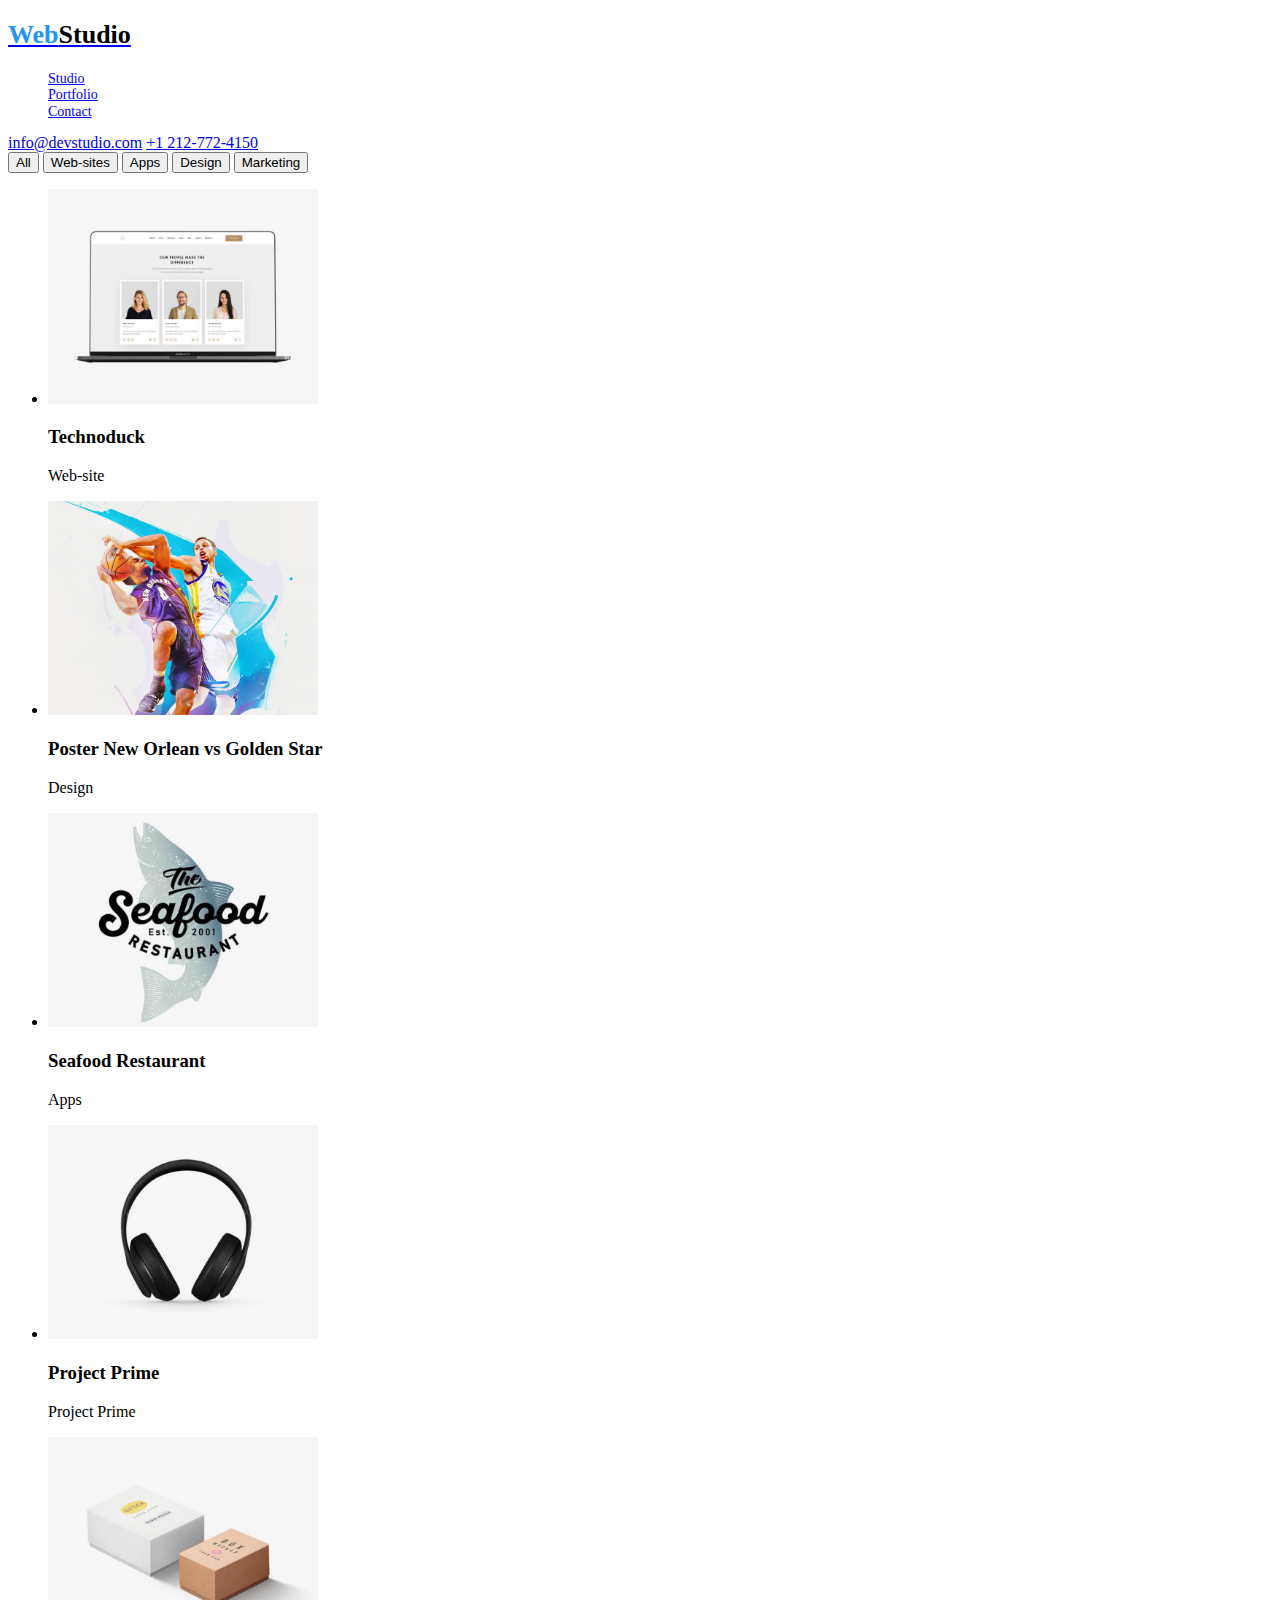
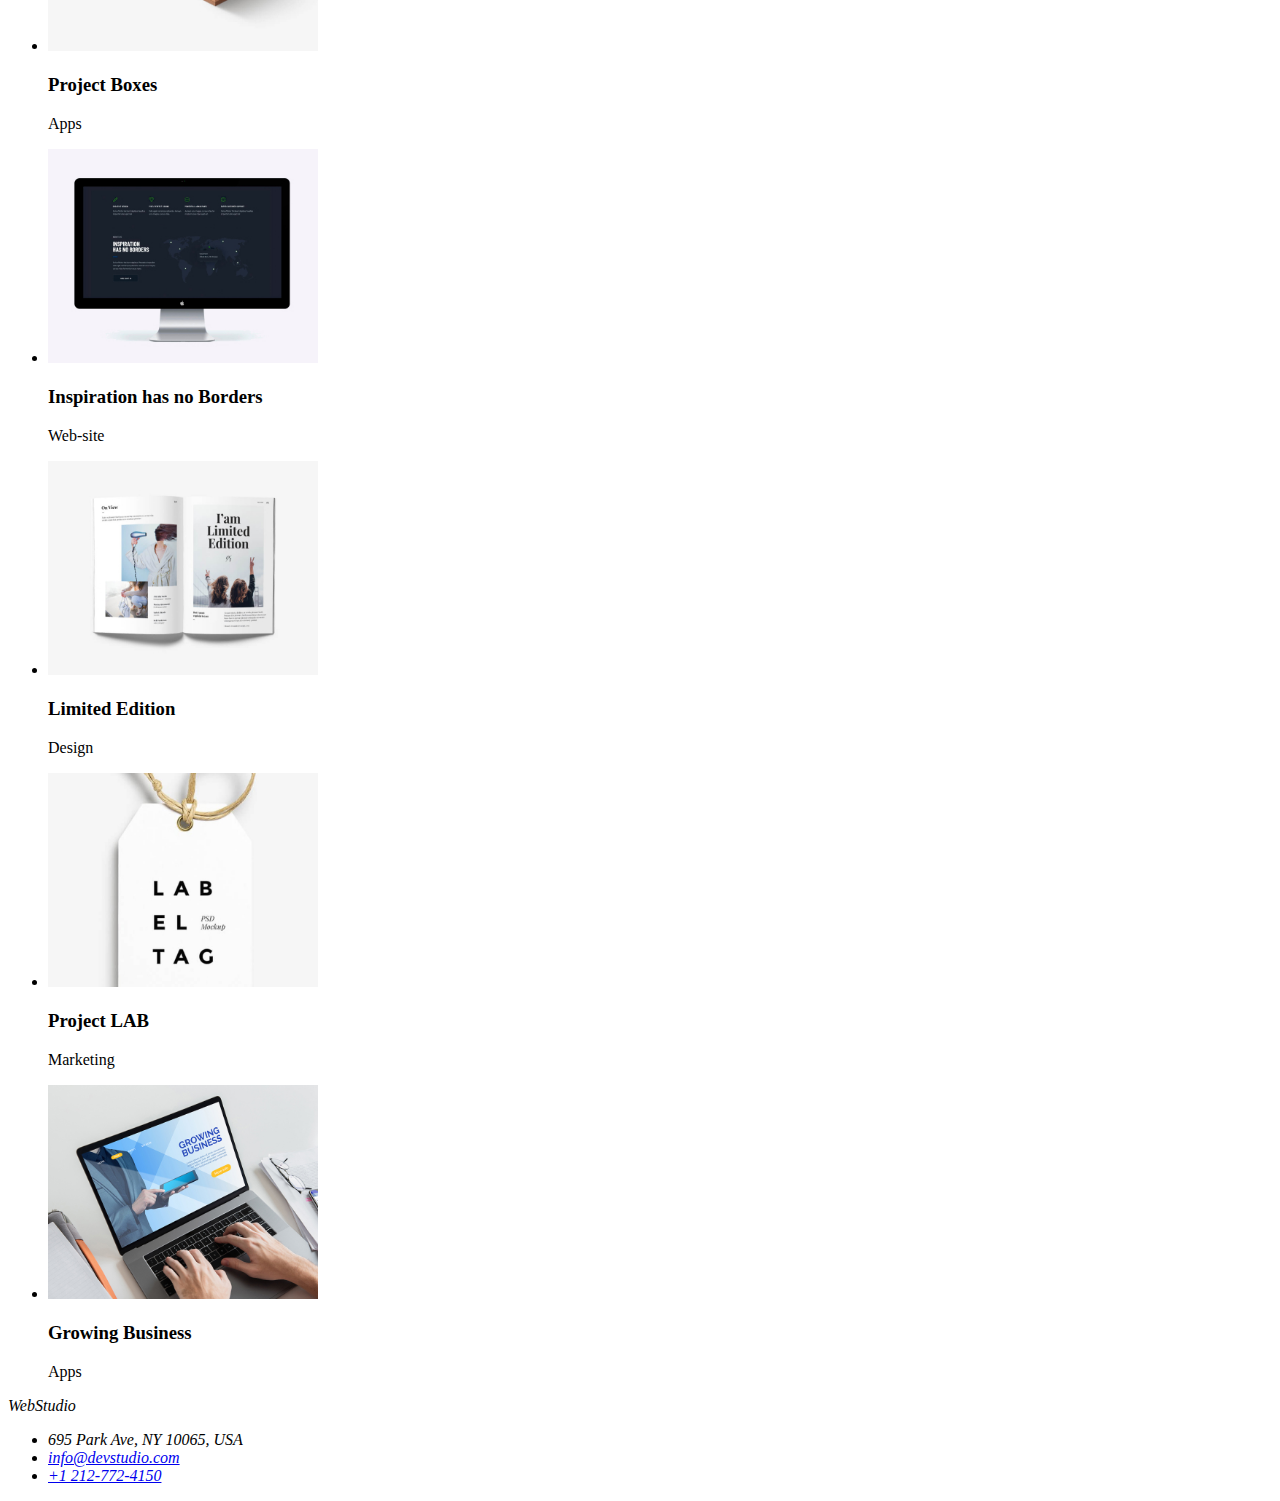
==== portfolio.html @ 3653a503 "css-partea de centru" ====
<!DOCTYPE html>
<html lang="en">

<head>
    <meta charset="UTF-8">
    <meta http-equiv="X-UA-Compatible" content="IE=edge">
    <meta name="viewport" content="width=device-width, initial-scale=1.0">
    <title>WebStudio</title>
    <link rel="stylesheet" href="./css/style.css">
    <link rel="preconnect" href="https://fonts.googleapis.com">
    <link rel="preconnect" href="https://fonts.gstatic.com" crossorigin>
    <link href="https://fonts.googleapis.com/css2?family=Raleway:wght@700&family=Roboto:wght@400;500;700;900&display=swap" rel="stylesheet">
    

</head>
<body>
    <header class="global-header">

        <div class="WebStudio">
            <a href="index.html" class="logo">
              <h1 class="studio"><span class="web">Web</span>Studio</h1>
            </a>
        </div>
  
        <nav class="main-navigation">
            <ul>
              <li><a href="/index.html">Studio</a></li>
              <li><a href="/portfolio.html">Portfolio</a></li>
              <li><a href="/contact.html">Contact</a></li>
            </ul>
          </nav>

    <a href="email:info@devstudio.com">info@devstudio.com</a>

    <a href="tel:+1 212-772-4150">+1 212-772-4150</a>
    
   </header> 

   <main class="buttons">
    <section> 
        <a
        href="https://goit.global/ro/"
        rel="noopener noreferrer nofollow"
        target="_blank"></a>
      
        <button type="button">All</button>
        <button type="button">Web-sites</button>
        <button type="button">Apps</button>
        <button type="button">Design</button>
        <button type="button">Marketing</button>
    </section>
<ul>
    <li>
        <img src="./images/laptopcuangajati.jpg"
        alt="ecran laptop cu oameni"
        width="270">
        <h3> Technoduck</h3>
        <p>Web-site</p>
    </li>
</ul>
<ul>
    <li>
        <img src="./images/sportivi.jpg"
        alt="2 Sportivi jucand"
        width="270">
        <h3>Poster New Orlean vs Golden Star</h3>
        <p>Design</p>
    </li>
</ul>
<ul>
    <li>
        <img src="./images/logorestaurant.jpg"
        alt="Logo restaurant"
        width="270">
        <h3>Seafood Restaurant</h3>
        <p>Apps</p>
    </li>
</ul>  
<ul>
    <li>
        <img src="./images/casti.jpg"
        alt="casti negre"
        width="270">
        <h3>Project Prime</h3>
        <p>Project Prime</p>
    </li>
</ul>
<ul>
    <li>
        <img src="./images/cutii.jpg"
        alt="2 cutii"
        width="270">
        <h3>Project Boxes</h3>
        <p>Apps</p>
    </li>
</ul>
<ul>
    <li>
        <img src="./images/monitorcalculator.jpg"
        alt="Monitor calculator"
        width="270">
        <h3>Inspiration has no Borders</h3>
        <p>Web-site</p>
    </li>
</ul>
<ul>
    <li>
        <img src="./images/revista.jpg"
        alt="2 pagini din revist"
        width="270">
        <h3>Limited Edition</h3>
        <p>Design</p>
    </li>
</ul>
<ul>
    <li>
        <img src="./images/eticheta.jpg"
        alt="eticheta laborator"
        width="270">
        <h3>Project LAB</h3>
        <p>Marketing</p>
    </li>
</ul>
<ul>
    <li>
        <img src="./images/laptop.jpg"
        alt="Laptop cu bussines"
        width="270">
        <h3>Growing Business</h3>
        <p>Apps</p>
    </li>
</ul>

<footer>
<address>
    <span>WebStudio</span>
    <ul>
        <li>
        <a hreaf="695 Park Ave, NY 10065, USA">695 Park Ave, NY 10065, USA</a> 
        </li>

        <li><a href="email:info@devstudio.com">info@devstudio.com</a></li>
        <li>
            <a href="tel:+1 212-772-4150">+1 212-772-4150</a>
        </li>
    </ul>
</address>
</footer>
</body>
</html>
---- css/style.css ----
.web {
  color: #2196f3;
  font-size: 26px;
  line-height: 30.52px;
}
.studio {
  color: #000000;
  font-size: 26px;
  line-height: 35.96px;
}

.about-us {
  list-style-type: none;
}

.main-navigation a.active {
  color: #2196f3;
  width: 42px;
  height: 16px;
  top: 32px;
  left: 453px;
}
.main-navigation .portfolio {
  color: #212121;
  font-size: 14px;
  line-height: 16.41px;
}
.main-navigation .contacts {
  color: #212121;
  font-size: 14px;
  line-height: 16.41px;
}
.global-header {
  background-color: #ffffff;
}
.main-navigation {
  color: #ffffff;
  font-size: 14px;
  line-height: 16.41px;
}
.email {
  color: #2196f3;
  font-size: 14px;
  line-height: 16.41px;
}
.phone {
  color: #757575;
  font-size: 14px;
  line-height: 16.41px;
}
#title {
  color: #ffffff;
  font-size: 44px;
  line-height: 60px;
  text-align: center;
}

.button-service {
  background-color: #2196f3;
  color: #ffffff;
  font-weight: 700;
  font-size: 16px;
  line-height: 30px;
  cursor: pointer;
}

.button-service .page-section-content .button-service:hover {
  color: mediumvioletred;
}

.about-us p {
  color: #757575;
  font-size: 14px;
  line-height: 24px;
}
.about-us h3 {
  color: #212121;
  font-size: 14px;
  line-height: 16.41px;
}

.page-section-content {
  background-color: #2f303a;
}

.ocupation {
  color: #212121;
  font-size: 36px;
  line-height: 42.19px;
  text-align: center;
}
.studio-address {
  color: #ffffff;
  font-size: 26px;
  line-height: 30.52px;
}
.address {
  background-color: #2f303a;
}
.location {
  color: #ffffff;
  font-size: 14px;
  line-height: 16.41px;
}
.mail {
  color: #ffffff99;
  line-height: 16px;
}
.tel {
  color: #ffffff99;
  font-size: 14px;
  line-height: 16px;
}

.our-team {
  text-align: center;
}
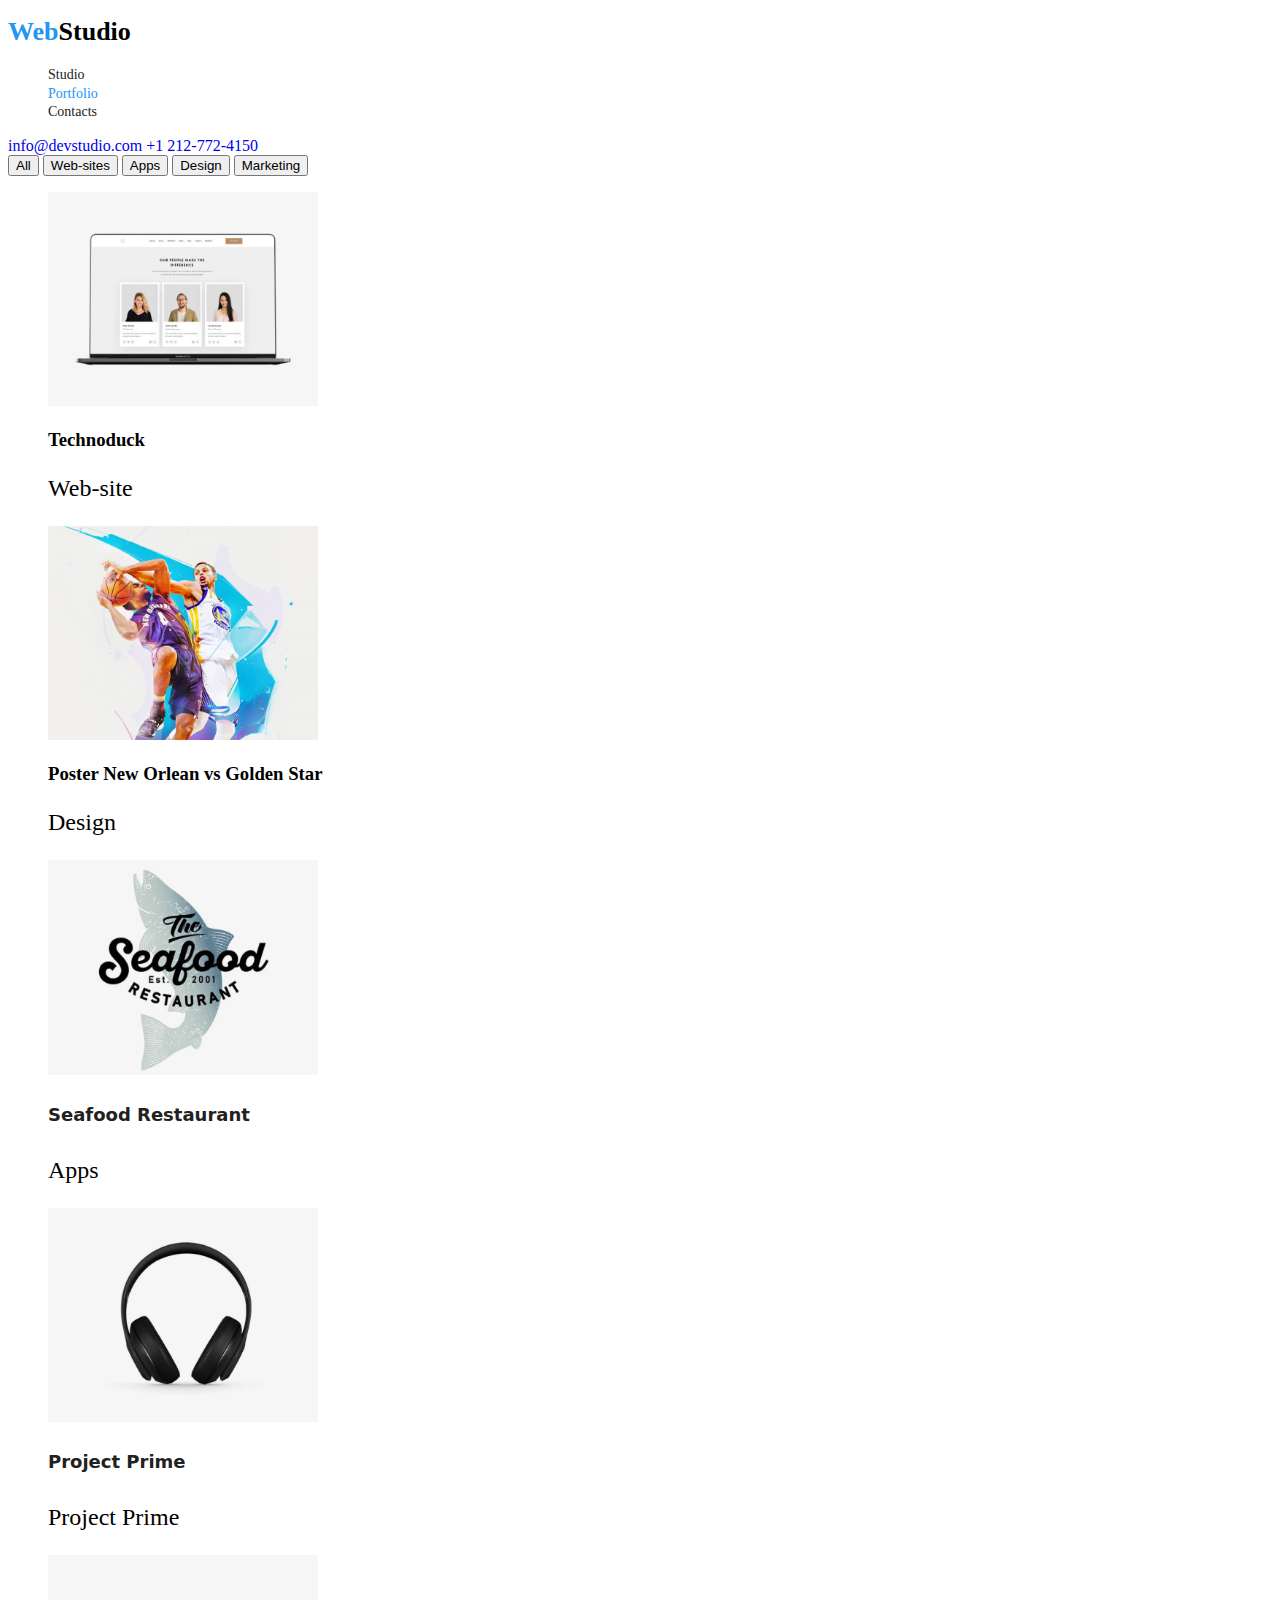
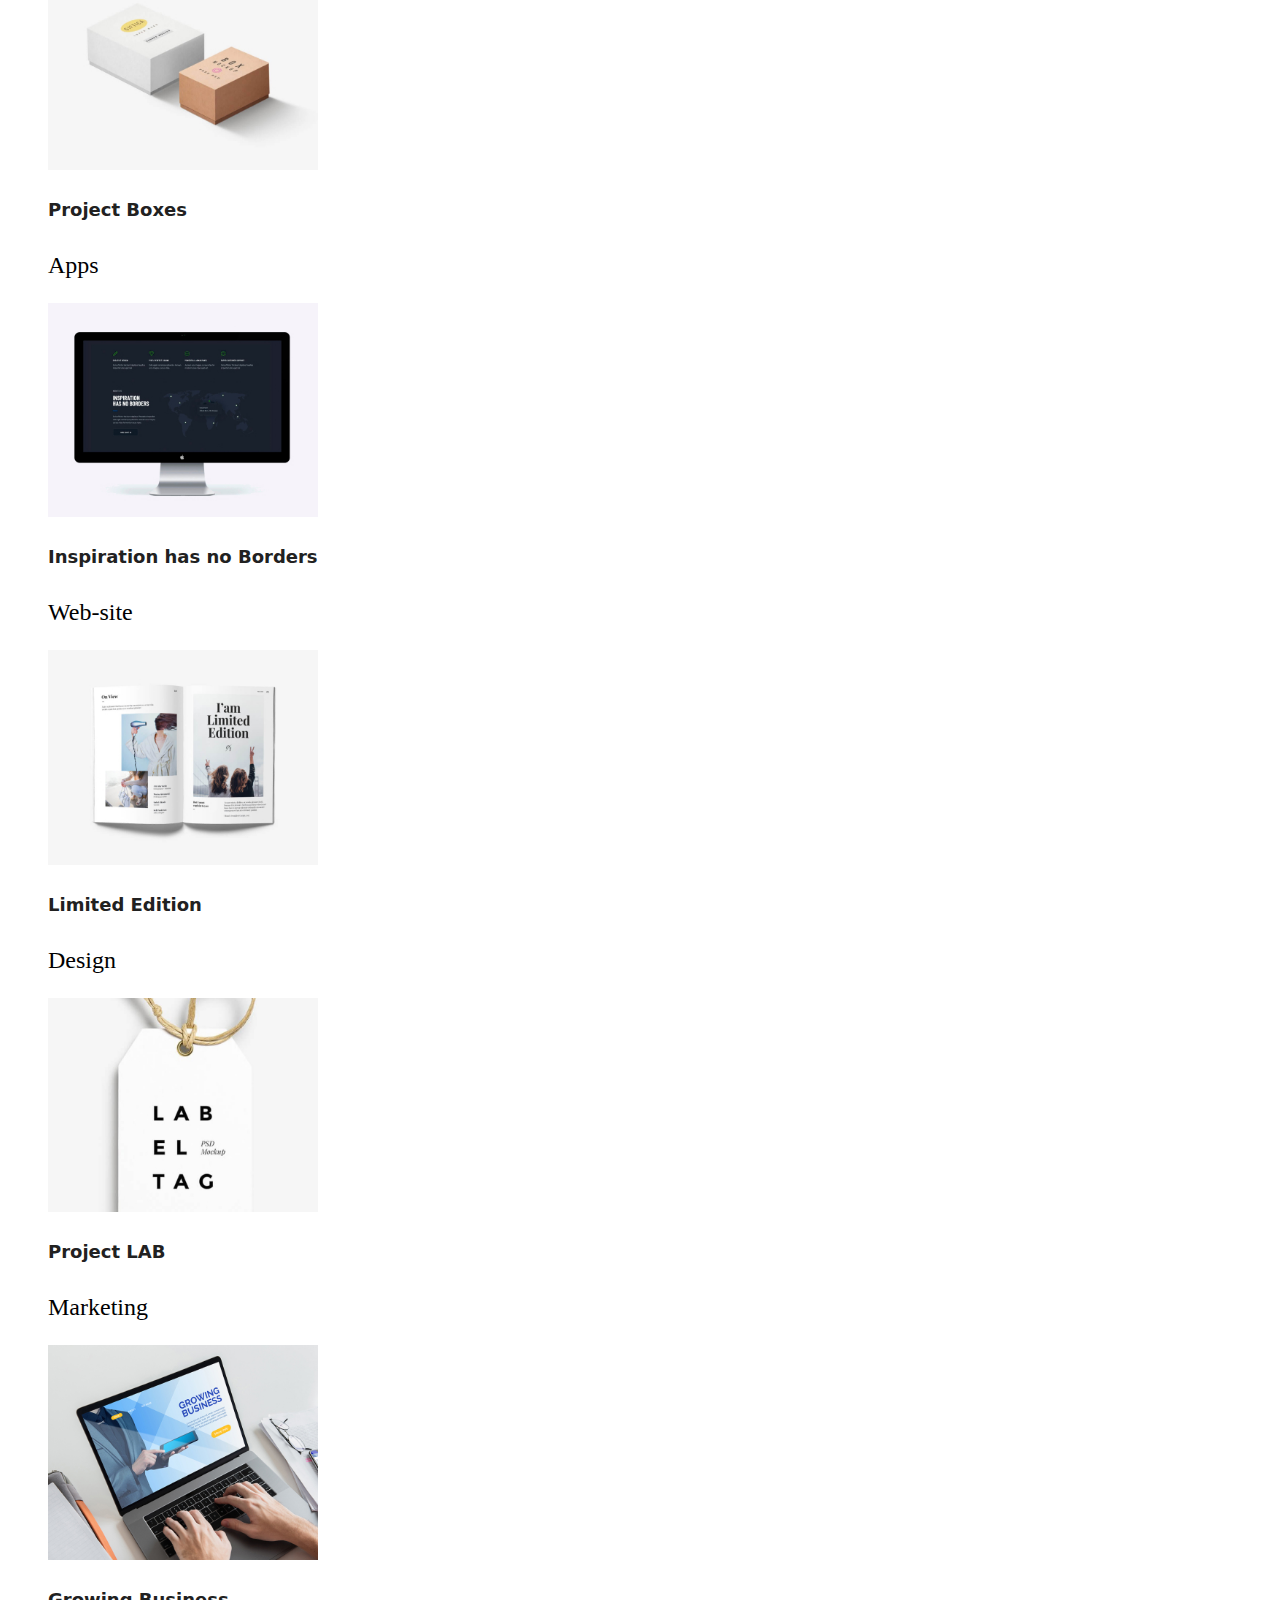
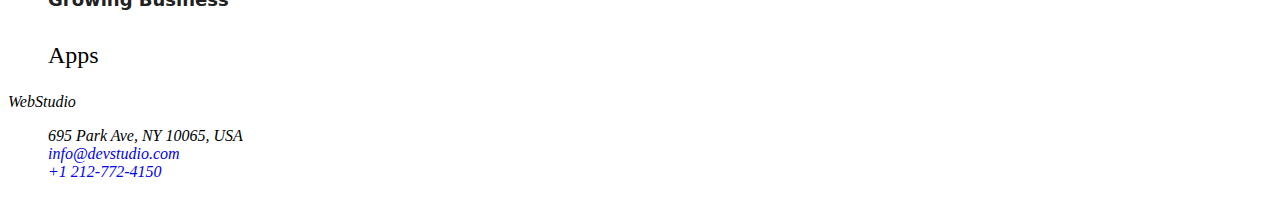
==== commit 8943d6ad: "portfolio" ====
--- a/portfolio.html
+++ b/portfolio.html
@@ -22,18 +22,19 @@
             </a>
         </div>
   
-        <nav class="main-navigation">
-            <ul>
-              <li><a href="/index.html">Studio</a></li>
-              <li><a href="/portfolio.html">Portfolio</a></li>
-              <li><a href="/contact.html">Contact</a></li>
-            </ul>
-          </nav>
+       
+      <nav class="main-navigation">
+        <ul>
+          <li><a href="index.html" class="nav-link">Studio</a></li>
+          <li><a href="portfolio.html" class="nav-link-current">Portfolio</a></li>
+          <li><a href="contacts.html" class="nav-link">Contacts</a></li>
+        </ul>
+      </nav>
 
     <a href="email:info@devstudio.com">info@devstudio.com</a>
 
     <a href="tel:+1 212-772-4150">+1 212-772-4150</a>
-    
+
    </header> 
 
    <main class="buttons">
@@ -42,12 +43,13 @@
         href="https://goit.global/ro/"
         rel="noopener noreferrer nofollow"
         target="_blank"></a>
-      
+    <div class="buttons">
         <button type="button">All</button>
         <button type="button">Web-sites</button>
         <button type="button">Apps</button>
         <button type="button">Design</button>
         <button type="button">Marketing</button>
+    </div>
     </section>
 <ul>
     <li>
@@ -63,7 +65,7 @@
         <img src="./images/sportivi.jpg"
         alt="2 Sportivi jucand"
         width="270">
-        <h3>Poster New Orlean vs Golden Star</h3>
+        <h3 class="">Poster New Orlean vs Golden Star</h3>
         <p>Design</p>
     </li>
 </ul>
@@ -72,8 +74,8 @@
         <img src="./images/logorestaurant.jpg"
         alt="Logo restaurant"
         width="270">
-        <h3>Seafood Restaurant</h3>
-        <p>Apps</p>
+        <h3 class="menu">Seafood Restaurant</h3>
+        <p class="submenu">Apps</p>
     </li>
 </ul>  
 <ul>
@@ -81,8 +83,8 @@
         <img src="./images/casti.jpg"
         alt="casti negre"
         width="270">
-        <h3>Project Prime</h3>
-        <p>Project Prime</p>
+        <h3 class="menu">Project Prime</h3>
+        <p class="submenu">Project Prime</p>
     </li>
 </ul>
 <ul>
@@ -90,8 +92,8 @@
         <img src="./images/cutii.jpg"
         alt="2 cutii"
         width="270">
-        <h3>Project Boxes</h3>
-        <p>Apps</p>
+        <h3 class="menu">Project Boxes</h3>
+        <p class="submenu">Apps</p>
     </li>
 </ul>
 <ul>
@@ -99,8 +101,8 @@
         <img src="./images/monitorcalculator.jpg"
         alt="Monitor calculator"
         width="270">
-        <h3>Inspiration has no Borders</h3>
-        <p>Web-site</p>
+        <h3 class="menu">Inspiration has no Borders</h3>
+        <p class="submenu">Web-site</p>
     </li>
 </ul>
 <ul>
@@ -108,8 +110,8 @@
         <img src="./images/revista.jpg"
         alt="2 pagini din revist"
         width="270">
-        <h3>Limited Edition</h3>
-        <p>Design</p>
+        <h3 class="menu">Limited Edition</h3>
+        <p class="submenu">Design</p>
     </li>
 </ul>
 <ul>
@@ -117,8 +119,8 @@
         <img src="./images/eticheta.jpg"
         alt="eticheta laborator"
         width="270">
-        <h3>Project LAB</h3>
-        <p>Marketing</p>
+        <h3 class="menu">Project LAB</h3>
+        <p class="submenu">Marketing</p>
     </li>
 </ul>
 <ul>
@@ -126,8 +128,8 @@
         <img src="./images/laptop.jpg"
         alt="Laptop cu bussines"
         width="270">
-        <h3>Growing Business</h3>
-        <p>Apps</p>
+        <h3 class="menu">Growing Business</h3>
+        <p class="submenu">Apps</p>
     </li>
 </ul>
 
--- a/css/style.css
+++ b/css/style.css
@@ -6,26 +6,39 @@
 .studio {
   color: #000000;
   font-size: 26px;
-  line-height: 35.96px;
+  line-height: 30.52px;
 }
 
-.about-us {
+ul {
   list-style-type: none;
 }
 
-.main-navigation a.active {
+.main-navigation .nav-link-current {
   color: #2196f3;
   width: 42px;
   height: 16px;
   top: 32px;
   left: 453px;
 }
-.main-navigation .portfolio {
-  color: #212121;
-  font-size: 14px;
-  line-height: 16.41px;
+
+.current {
+  color: var(--highlight-color);
 }
-.main-navigation .contacts {
+
+.nav-link-current:active,
+.nav-link-current:hover,
+.nav-link-current:focus,
+.nav-link-current:visited:active,
+.nav-link-current:visited:hover,
+.nav-link-current:visited:focus {
+  color: var(--active-link);
+}
+
+.nav-link-current:visited {
+  color: var(--active-link);
+}
+
+.main-navigation .nav-link {
   color: #212121;
   font-size: 14px;
   line-height: 16.41px;
@@ -33,8 +46,8 @@
 .global-header {
   background-color: #ffffff;
 }
-.main-navigation {
-  color: #ffffff;
+.main-navigation .nav-link-current {
+  color: #2196f3;
   font-size: 14px;
   line-height: 16.41px;
 }
@@ -53,15 +66,19 @@
   font-size: 44px;
   line-height: 60px;
   text-align: center;
+  font-weight: 900;
+  font-family: system-ui, -apple-system, BlinkMacSystemFont, "Segoe UI", Roboto,
+    Oxygen, Ubuntu, Cantarell, "Open Sans", "Helvetica Neue", sans-serif;
 }
 
 .button-service {
-  background-color: #2196f3;
+  background-color: #188ce8;
   color: #ffffff;
   font-weight: 700;
   font-size: 16px;
   line-height: 30px;
   cursor: pointer;
+  font-family: inherit;
 }
 
 .button-service .page-section-content .button-service:hover {
@@ -88,6 +105,9 @@
   font-size: 36px;
   line-height: 42.19px;
   text-align: center;
+  font-weight: 700;
+  font-family: system-ui, -apple-system, BlinkMacSystemFont, "Segoe UI", Roboto,
+    Oxygen, Ubuntu, Cantarell, "Open Sans", "Helvetica Neue", sans-serif;
 }
 .studio-address {
   color: #ffffff;
@@ -96,6 +116,7 @@
 }
 .address {
   background-color: #2f303a;
+  font-style: normal;
 }
 .location {
   color: #ffffff;
@@ -112,6 +133,52 @@
   line-height: 16px;
 }
 
+.studio-second {
+  color: #ffffff;
+  font-size: 26px;
+  line-height: 30.52px;
+}
+
+.team {
+  background-color: #f5f4fa;
+}
+
 .our-team {
   text-align: center;
+  font-weight: 700;
+  font-family: system-ui, -apple-system, BlinkMacSystemFont, "Segoe UI", Roboto,
+    Oxygen, Ubuntu, Cantarell, "Open Sans", "Helvetica Neue", sans-serif;
+  font-size: 36px;
+  line-height: 42.19px;
 }
+
+.members {
+  color: #212121;
+  font-size: 16px;
+  line-height: 18.75px;
+  text-align: center;
+}
+
+.function {
+  color: #757575;
+  font-size: 16px;
+  line-height: 18.75px;
+  text-align: center;
+}
+
+a {
+  text-decoration: none;
+}
+
+p {
+  font-size: 24px;
+}
+
+.menu {
+  color: #212121;
+  font-size: 18px;
+  line-height: 36px;
+  font-weight: 700;
+  font-family: system-ui, -apple-system, BlinkMacSystemFont, "Segoe UI", Roboto,
+    Oxygen, Ubuntu, Cantarell, "Open Sans", "Helvetica Neue", sans-serif;
+}
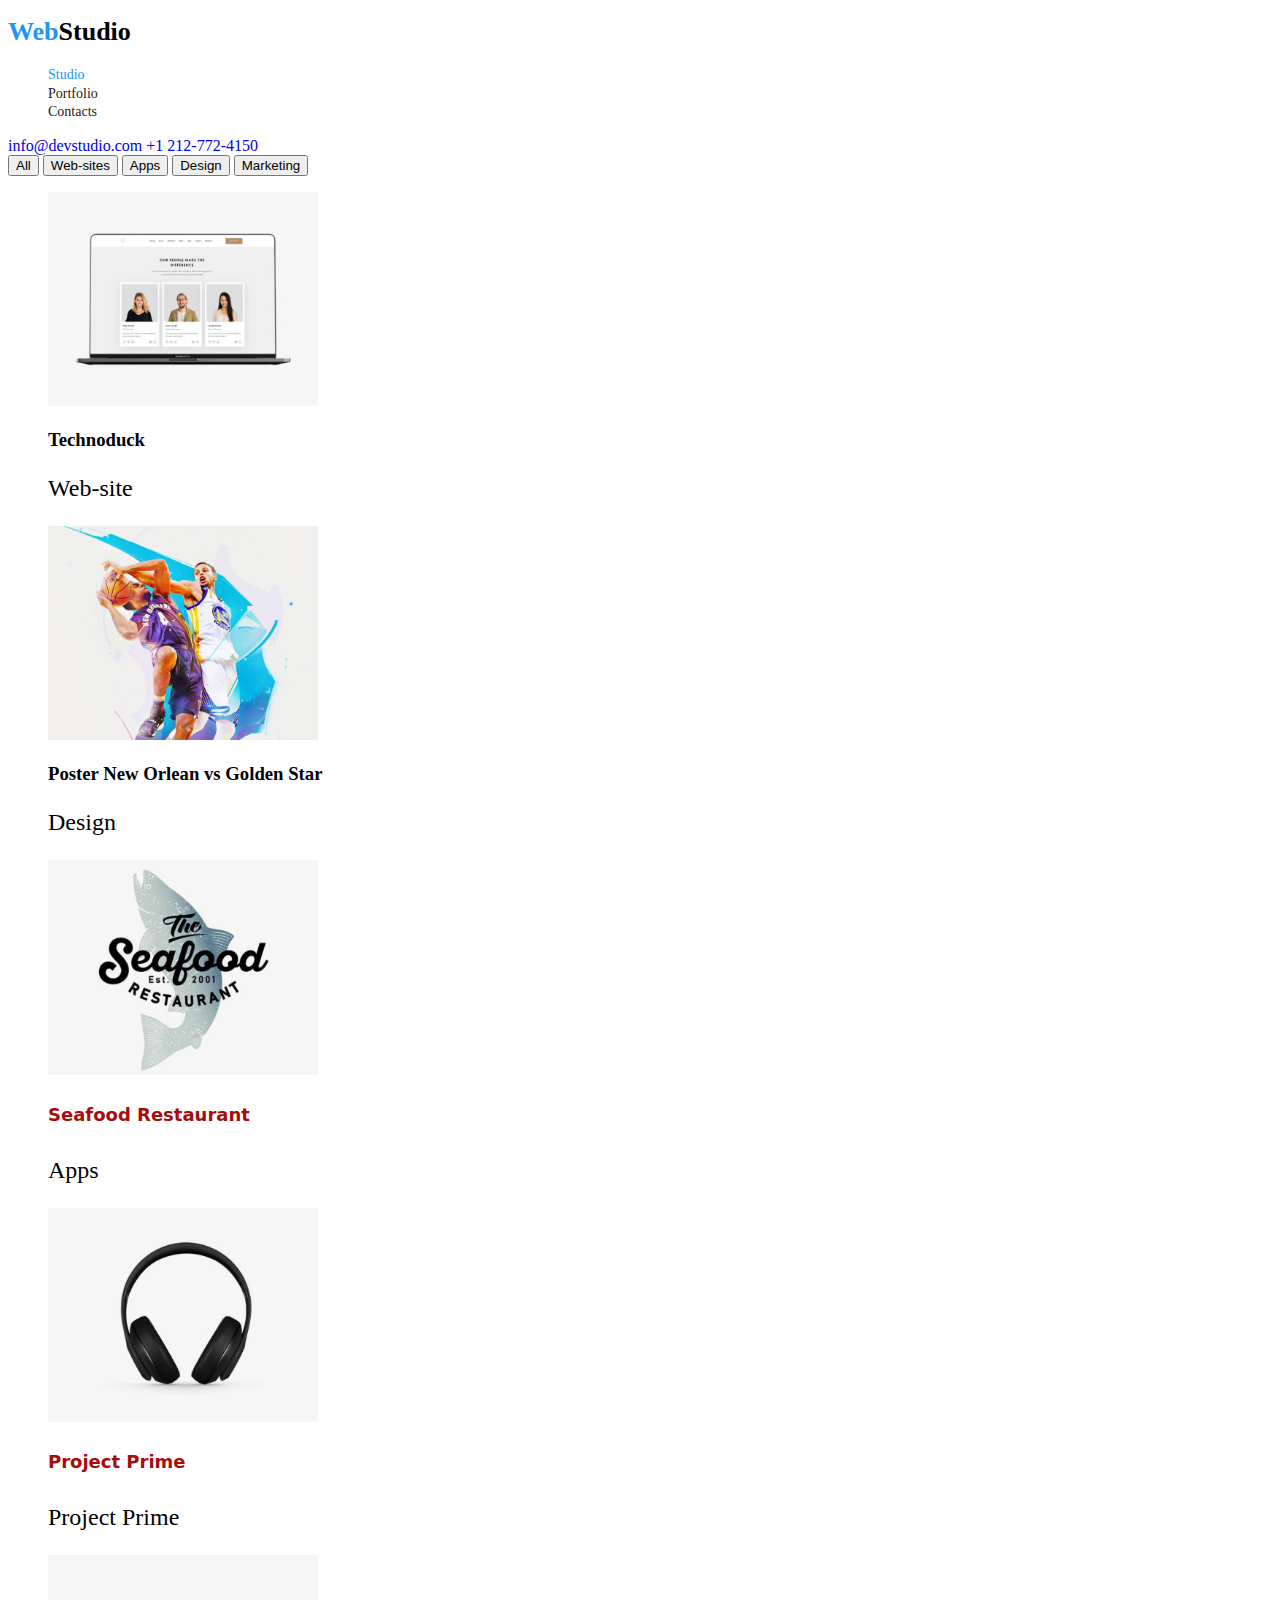
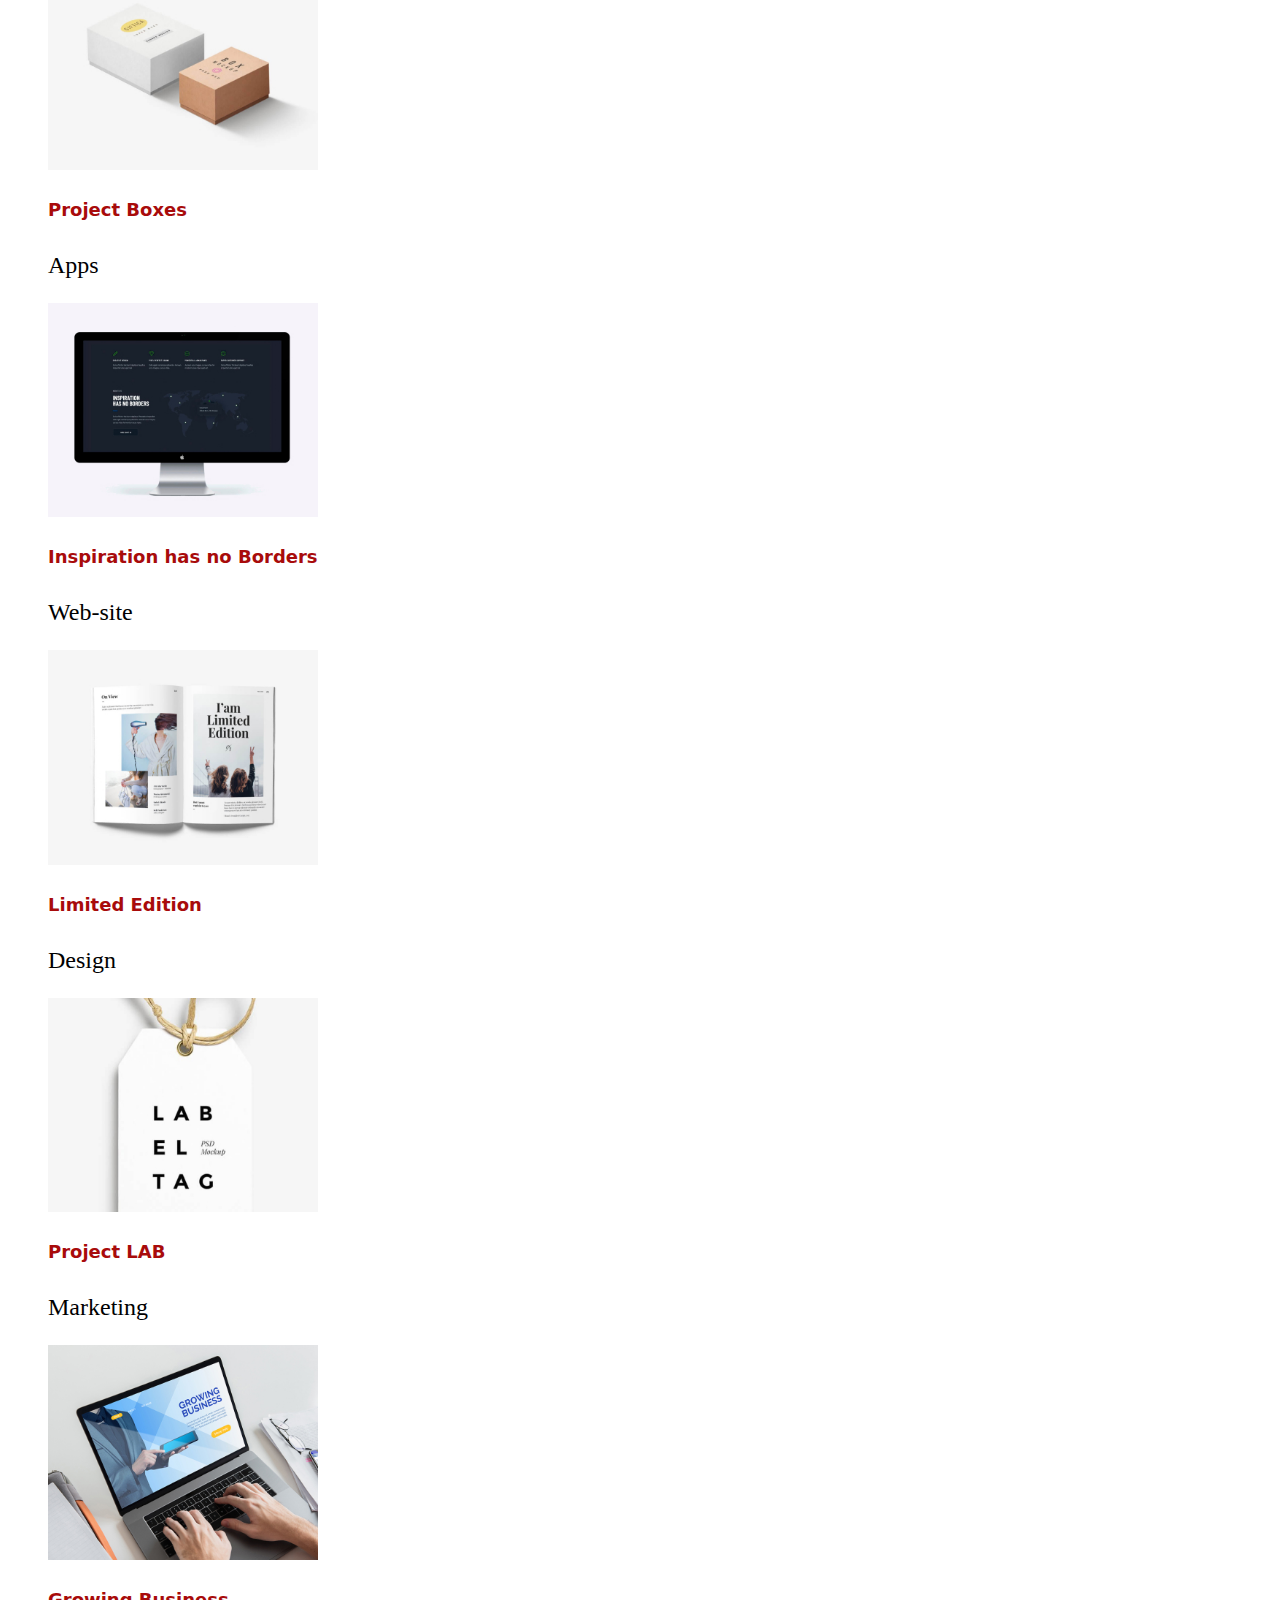
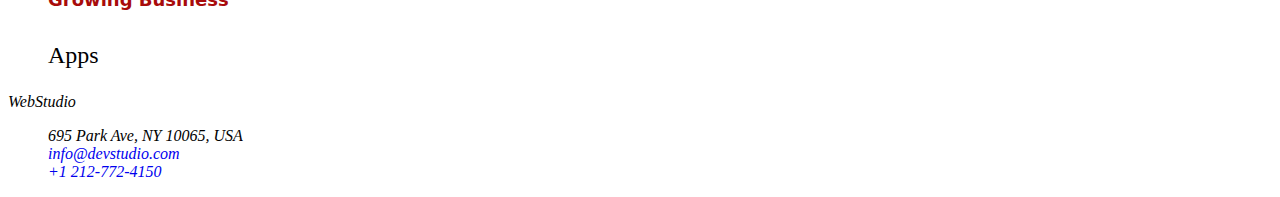
==== commit de416ee8: "." ====
--- a/portfolio.html
+++ b/portfolio.html
@@ -22,15 +22,14 @@
             </a>
         </div>
   
-       
-      <nav class="main-navigation">
-        <ul>
-          <li><a href="index.html" class="nav-link">Studio</a></li>
-          <li><a href="portfolio.html" class="nav-link-current">Portfolio</a></li>
-          <li><a href="contacts.html" class="nav-link">Contacts</a></li>
-        </ul>
-      </nav>
-
+        <nav class="main-navigation">
+            <ul class="global-header-nav">
+              <li><a href="index.html" class="nav-link-current">Studio</a></li>
+              <li><a href="portfolio.html" class="nav-link">Portfolio</a></li>
+              <li><a href="contacts.html" class="nav-link">Contacts</a></li>
+            </ul>
+          </nav>
+    
     <a href="email:info@devstudio.com">info@devstudio.com</a>
 
     <a href="tel:+1 212-772-4150">+1 212-772-4150</a>
--- a/css/style.css
+++ b/css/style.css
@@ -175,7 +175,7 @@
 }
 
 .menu {
-  color: #212121;
+  color: #a80b0b;
   font-size: 18px;
   line-height: 36px;
   font-weight: 700;
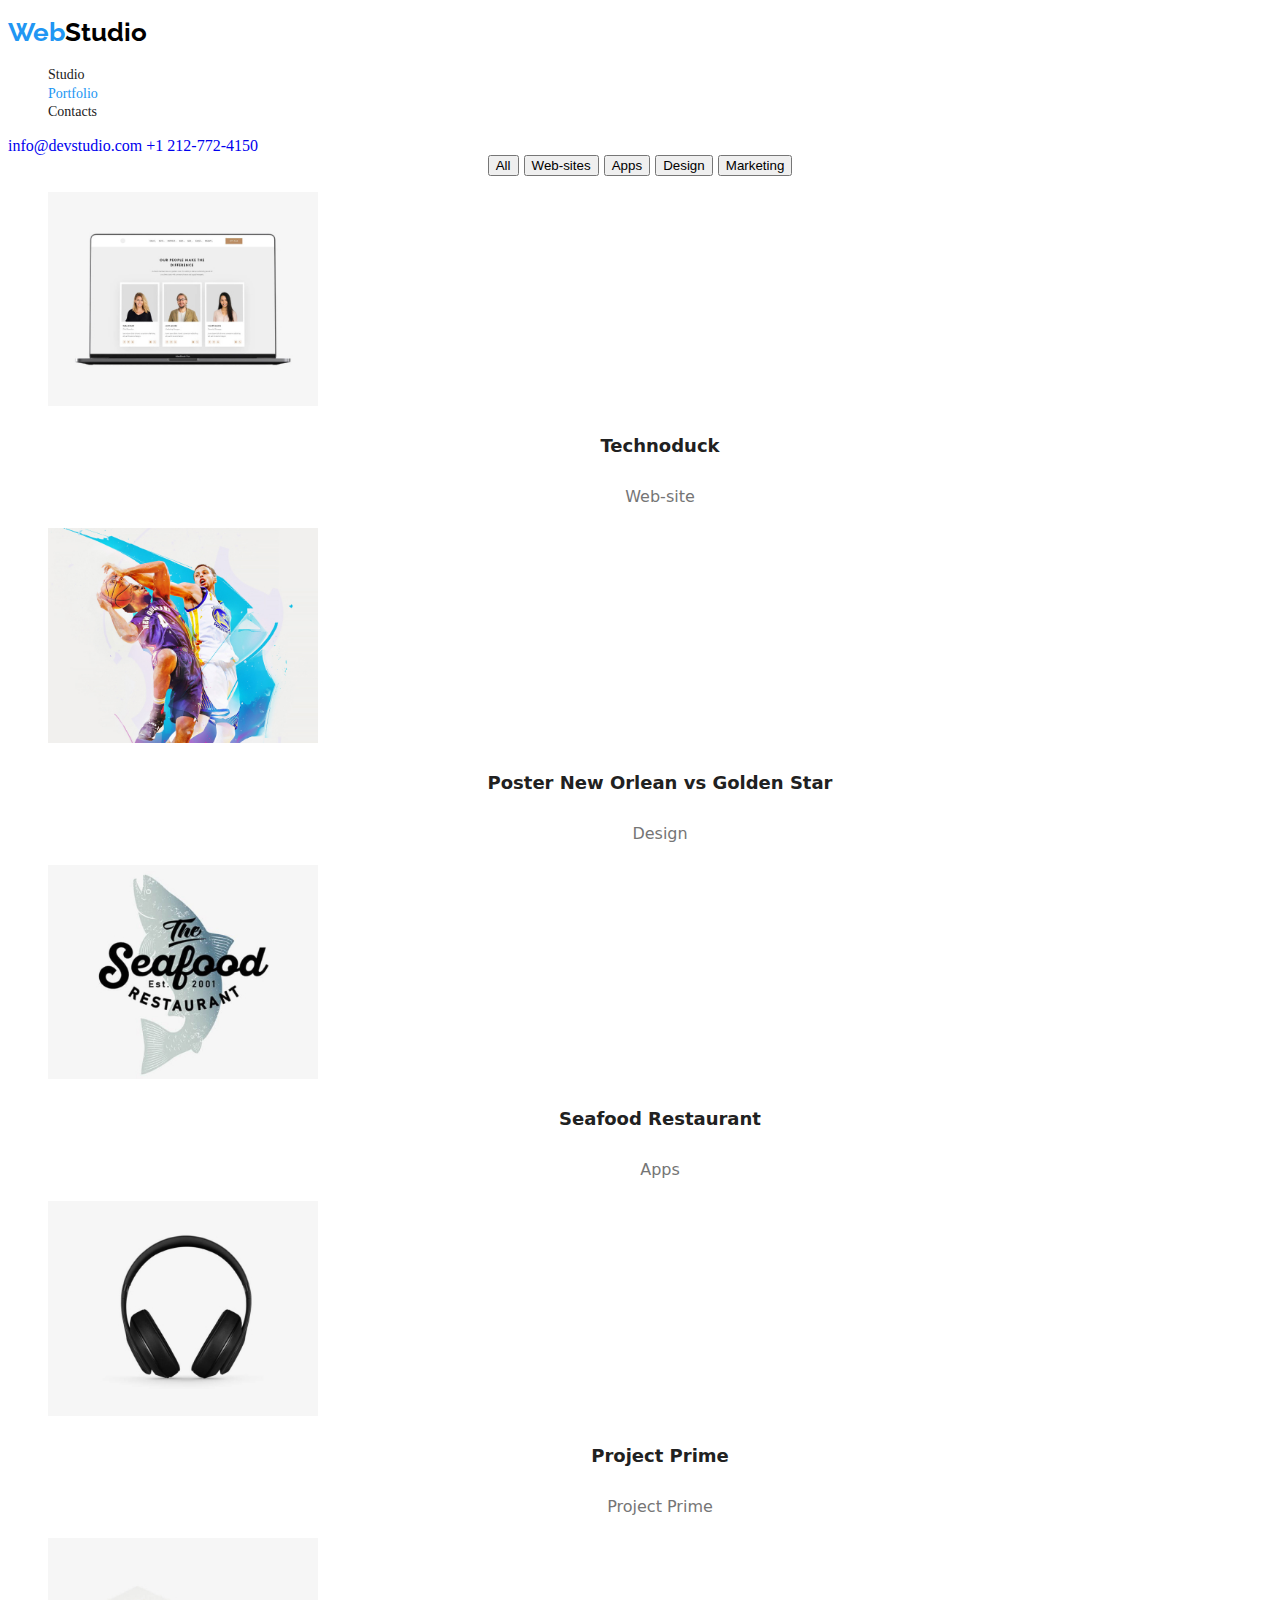
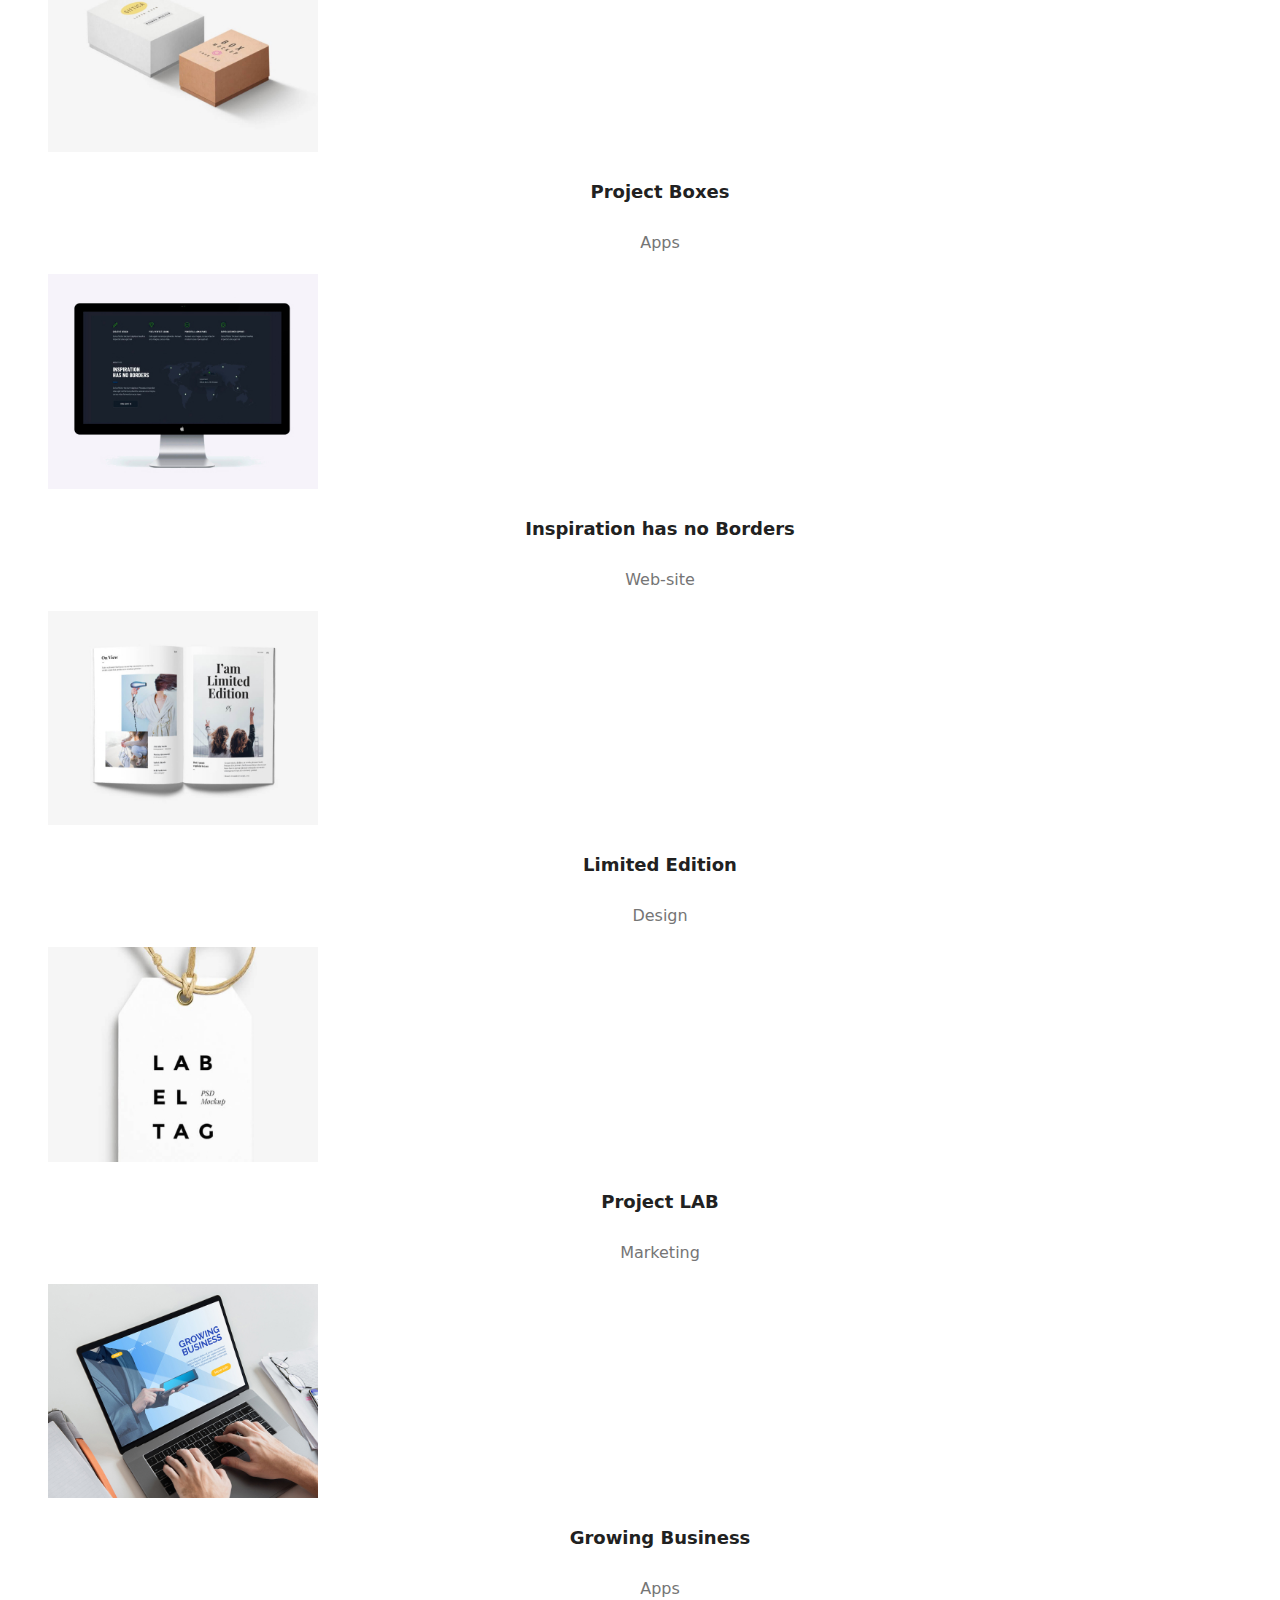
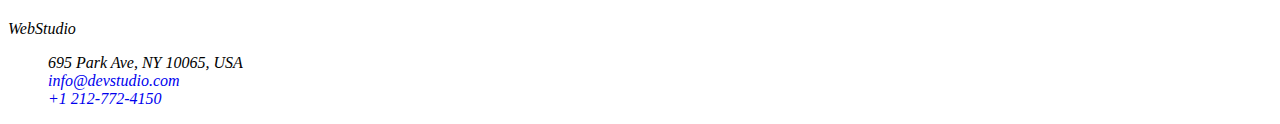
==== commit 44759b64: "css portfolio" ====
--- a/portfolio.html
+++ b/portfolio.html
@@ -24,8 +24,8 @@
   
         <nav class="main-navigation">
             <ul class="global-header-nav">
-              <li><a href="index.html" class="nav-link-current">Studio</a></li>
-              <li><a href="portfolio.html" class="nav-link">Portfolio</a></li>
+              <li><a href="index.html" class="nav-link">Studio</a></li>
+              <li><a href="portfolio.html" class="nav-link-current">Portfolio</a></li>
               <li><a href="contacts.html" class="nav-link">Contacts</a></li>
             </ul>
           </nav>
@@ -42,8 +42,8 @@
         href="https://goit.global/ro/"
         rel="noopener noreferrer nofollow"
         target="_blank"></a>
-    <div class="buttons">
-        <button type="button">All</button>
+    <div class="button">
+        <button type="button-All">All</button>
         <button type="button">Web-sites</button>
         <button type="button">Apps</button>
         <button type="button">Design</button>
@@ -55,8 +55,8 @@
         <img src="./images/laptopcuangajati.jpg"
         alt="ecran laptop cu oameni"
         width="270">
-        <h3> Technoduck</h3>
-        <p>Web-site</p>
+        <h3 class="menu"> Technoduck</h3>
+        <p class="submenu">Web-site</p>
     </li>
 </ul>
 <ul>
@@ -64,8 +64,8 @@
         <img src="./images/sportivi.jpg"
         alt="2 Sportivi jucand"
         width="270">
-        <h3 class="">Poster New Orlean vs Golden Star</h3>
-        <p>Design</p>
+        <h3 class="menu">Poster New Orlean vs Golden Star</h3>
+        <p class="submenu">Design</p>
     </li>
 </ul>
 <ul>
@@ -133,7 +133,7 @@
 </ul>
 
 <footer>
-<address>
+<address class="portfolio">
     <span>WebStudio</span>
     <ul>
         <li>
--- a/css/style.css
+++ b/css/style.css
@@ -2,11 +2,15 @@
   color: #2196f3;
   font-size: 26px;
   line-height: 30.52px;
+  font-family: raleway;
+  font-weight: 700;
 }
 .studio {
   color: #000000;
   font-size: 26px;
   line-height: 30.52px;
+  font-family: raleway;
+  font-weight: 700;
 }
 
 ul {
@@ -85,15 +89,21 @@
   color: mediumvioletred;
 }
 
-.about-us p {
+.description {
   color: #757575;
   font-size: 14px;
   line-height: 24px;
-}
-.about-us h3 {
-  color: #212121;
-  font-size: 14px;
-  line-height: 16.41px;
+  font-family: system-ui, -apple-system, BlinkMacSystemFont, "Segoe UI", Roboto,
+    Oxygen, Ubuntu, Cantarell, "Open Sans", "Helvetica Neue", sans-serif;
+  font-weight: 400;
+}
+.about {
+  color: #212121;
+  font-size: 14px;
+  line-height: 16.41px;
+  font-family: system-ui, -apple-system, BlinkMacSystemFont, "Segoe UI", Roboto,
+    Oxygen, Ubuntu, Cantarell, "Open Sans", "Helvetica Neue", sans-serif;
+  font-weight: 700;
 }
 
 .page-section-content {
@@ -175,10 +185,33 @@
 }
 
 .menu {
-  color: #a80b0b;
+  color: #212121;
   font-size: 18px;
   line-height: 36px;
   font-weight: 700;
   font-family: system-ui, -apple-system, BlinkMacSystemFont, "Segoe UI", Roboto,
     Oxygen, Ubuntu, Cantarell, "Open Sans", "Helvetica Neue", sans-serif;
-}
+  text-align: center;
+}
+.submenu {
+  color: #757575;
+  font-size: 16px;
+  line-height: 30px;
+  font-weight: 400;
+  font-family: system-ui, -apple-system, BlinkMacSystemFont, "Segoe UI", Roboto,
+    Oxygen, Ubuntu, Cantarell, "Open Sans", "Helvetica Neue", sans-serif;
+  text-align: center;
+}
+
+.button {
+  color: #212121;
+  font-family: system-ui, -apple-system, BlinkMacSystemFont, "Segoe UI", Roboto,
+    Oxygen, Ubuntu, Cantarell, "Open Sans", "Helvetica Neue", sans-serif;
+  font-weight: 500;
+  font-size: 16px;
+  text-align: center;
+}
+
+.button-All {
+  color: #2196f3;
+}
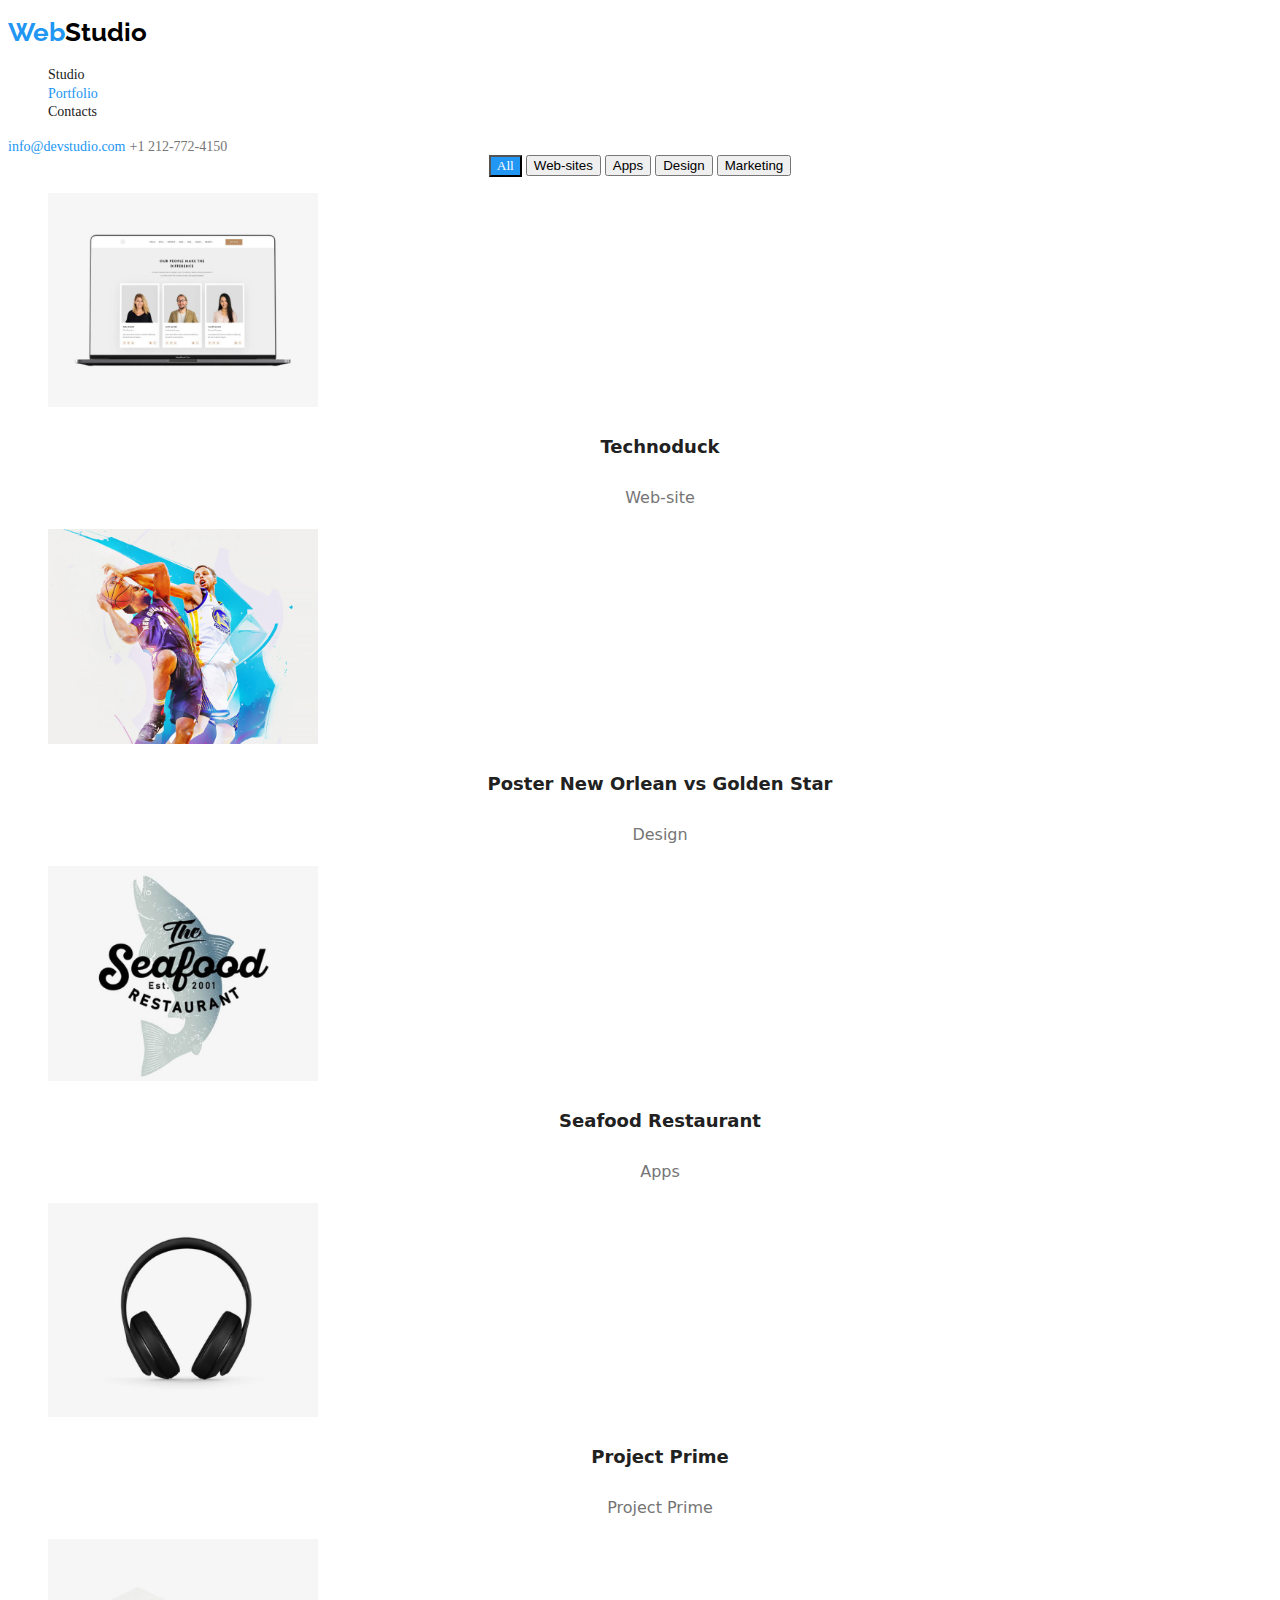
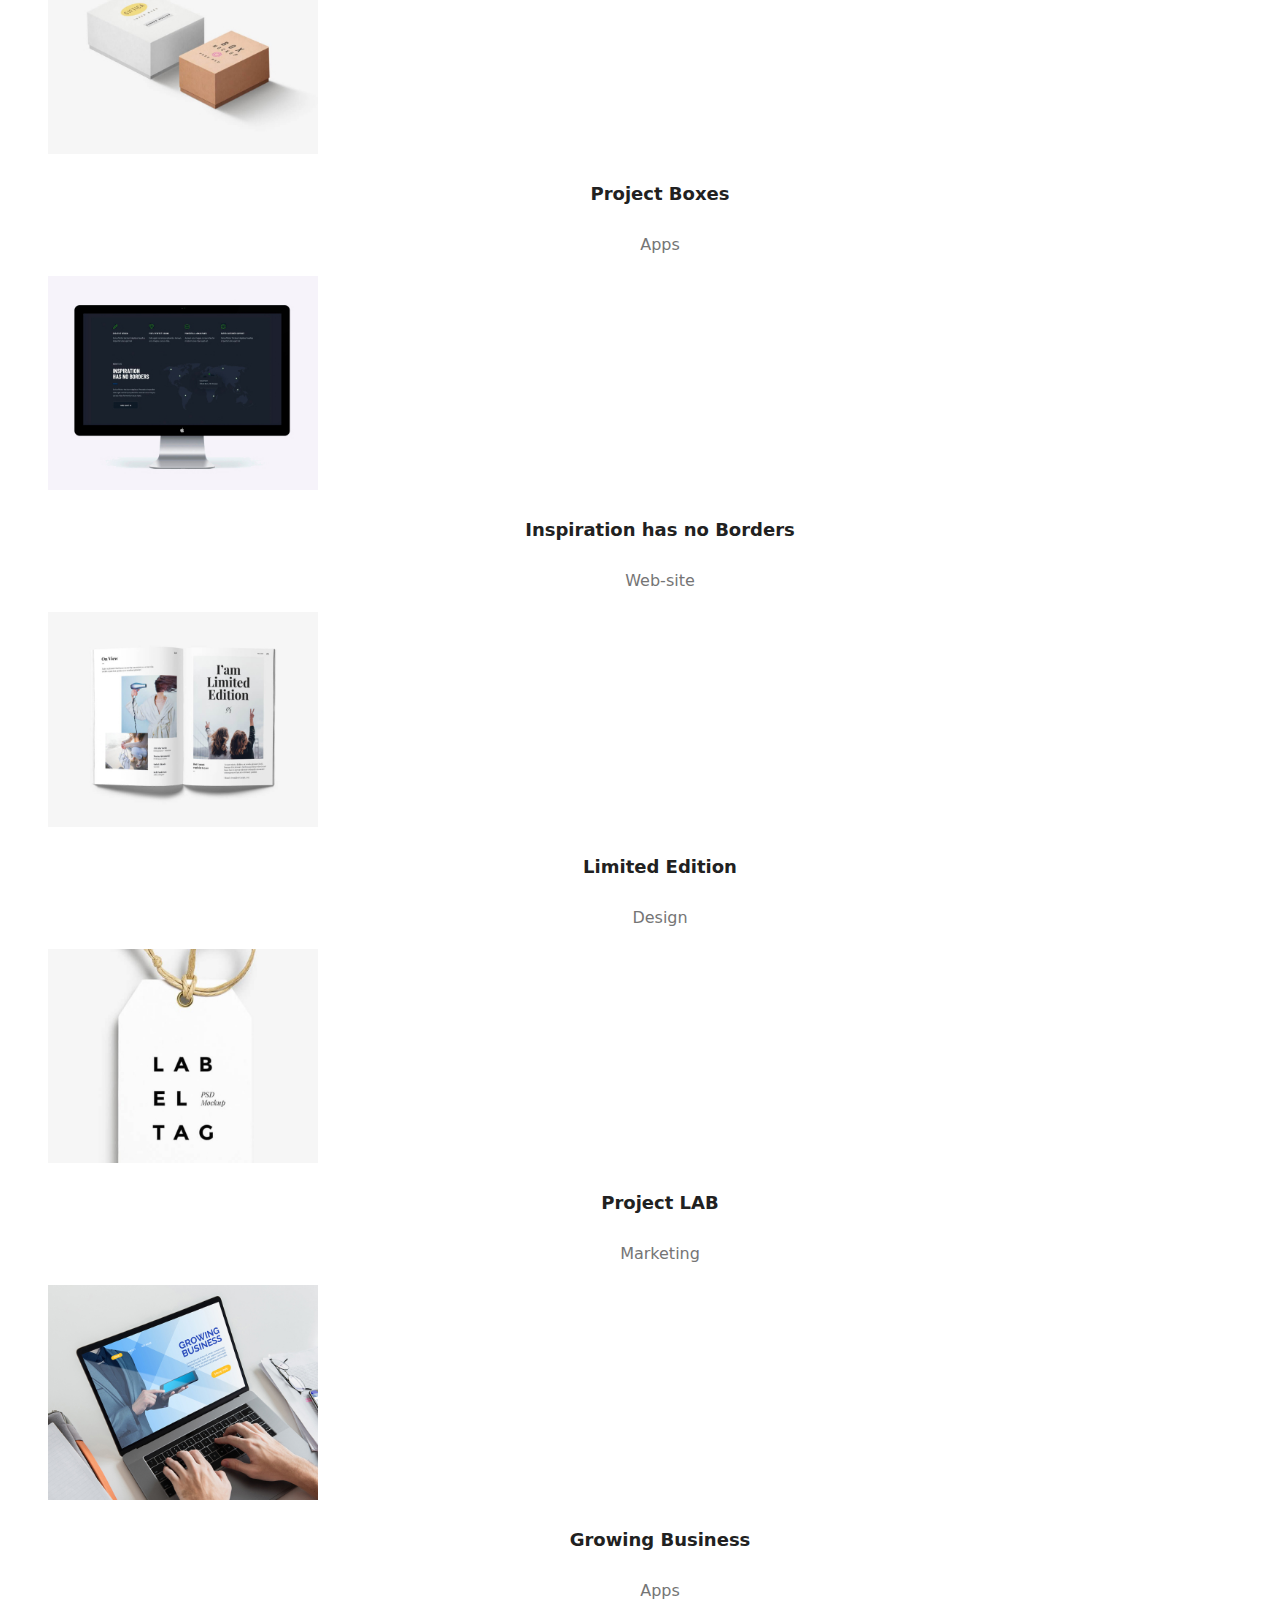
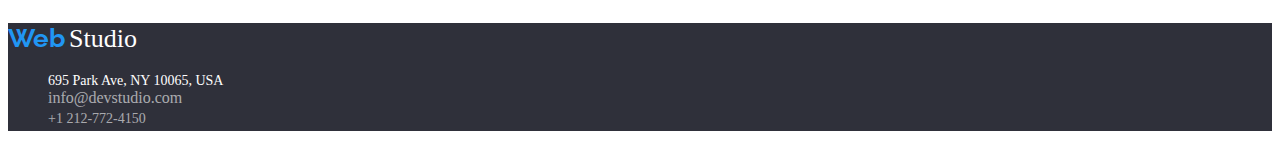
==== commit 9693cd38: "button-first" ====
--- a/portfolio.html
+++ b/portfolio.html
@@ -13,7 +13,6 @@
     
 
 </head>
-<body>
     <header class="global-header">
 
         <div class="WebStudio">
@@ -29,13 +28,13 @@
               <li><a href="contacts.html" class="nav-link">Contacts</a></li>
             </ul>
           </nav>
-    
-    <a href="email:info@devstudio.com">info@devstudio.com</a>
+          <a href="email:info@devstudio.com" class="email">info@devstudio.com</a>
 
-    <a href="tel:+1 212-772-4150">+1 212-772-4150</a>
+          <a href="tel:+1 212-772-4150" class="phone">+1 212-772-4150</a>
 
    </header> 
 
+<body>
    <main class="buttons">
     <section> 
         <a
@@ -43,12 +42,13 @@
         rel="noopener noreferrer nofollow"
         target="_blank"></a>
     <div class="button">
-        <button type="button-All">All</button>
+        <button type="button" class="button-first">All</button>
         <button type="button">Web-sites</button>
         <button type="button">Apps</button>
         <button type="button">Design</button>
         <button type="button">Marketing</button>
     </div>
+    
     </section>
 <ul>
     <li>
@@ -132,21 +132,29 @@
     </li>
 </ul>
 
-<footer>
-<address class="portfolio">
-    <span>WebStudio</span>
-    <ul>
+<footer class="address">
+    <h1 class="studio-address"></h1>
+    <span class="web">Web</span>
+    <span class="studio-second">Studio</span>
+    <address class="address">
+      <ul>
         <li>
-        <a hreaf="695 Park Ave, NY 10065, USA">695 Park Ave, NY 10065, USA</a> 
+          <a hreaf="695 Park Ave, NY 10065, USA" class="location"
+            >695 Park Ave, NY 10065, USA</a
+          >
         </li>
 
-        <li><a href="email:info@devstudio.com">info@devstudio.com</a></li>
         <li>
-            <a href="tel:+1 212-772-4150">+1 212-772-4150</a>
+          <a href="email:info@devstudio.com" class="mail"
+            >info@devstudio.com</a
+          >
         </li>
-    </ul>
-</address>
-</footer>
+
+        <li>
+          <a href="tel:+1 212-772-4150" class="tel">+1 212-772-4150</a>
+        </li>
+      </ul>
+    </address>
+  </footer>
 </body>
 </html>
-
--- a/css/style.css
+++ b/css/style.css
@@ -27,6 +27,24 @@
 
 .current {
   color: var(--highlight-color);
+}
+
+.main-navigation .global-header-nav {
+  color: teal;
+}
+.main-navigation,
+.global-header-nav,
+.nav-link-current:hover,
+.nav-link-current:focus {
+  color: orange;
+}
+
+.main-navigation .global-header-nav .nav-link-current:active {
+  color: red;
+}
+
+.main-navigation .global-header-nav .nav-link-current:visited {
+  color: #2196f3;
 }
 
 .nav-link-current:active,
@@ -92,7 +110,7 @@
 .description {
   color: #757575;
   font-size: 14px;
-  line-height: 24px;
+  line-height: 1.71;
   font-family: system-ui, -apple-system, BlinkMacSystemFont, "Segoe UI", Roboto,
     Oxygen, Ubuntu, Cantarell, "Open Sans", "Helvetica Neue", sans-serif;
   font-weight: 400;
@@ -140,7 +158,7 @@
 .tel {
   color: #ffffff99;
   font-size: 14px;
-  line-height: 16px;
+  line-height: 1.71;
 }
 
 .studio-second {
@@ -210,8 +228,13 @@
   font-weight: 500;
   font-size: 16px;
   text-align: center;
-}
-
-.button-All {
-  color: #2196f3;
-}
+  cursor: pointer;
+  font-family: inherit;
+}
+
+.button-first {
+  background-color: #2196f3;
+  color: #ffffff;
+  cursor: pointer;
+  font-family: inherit;
+}
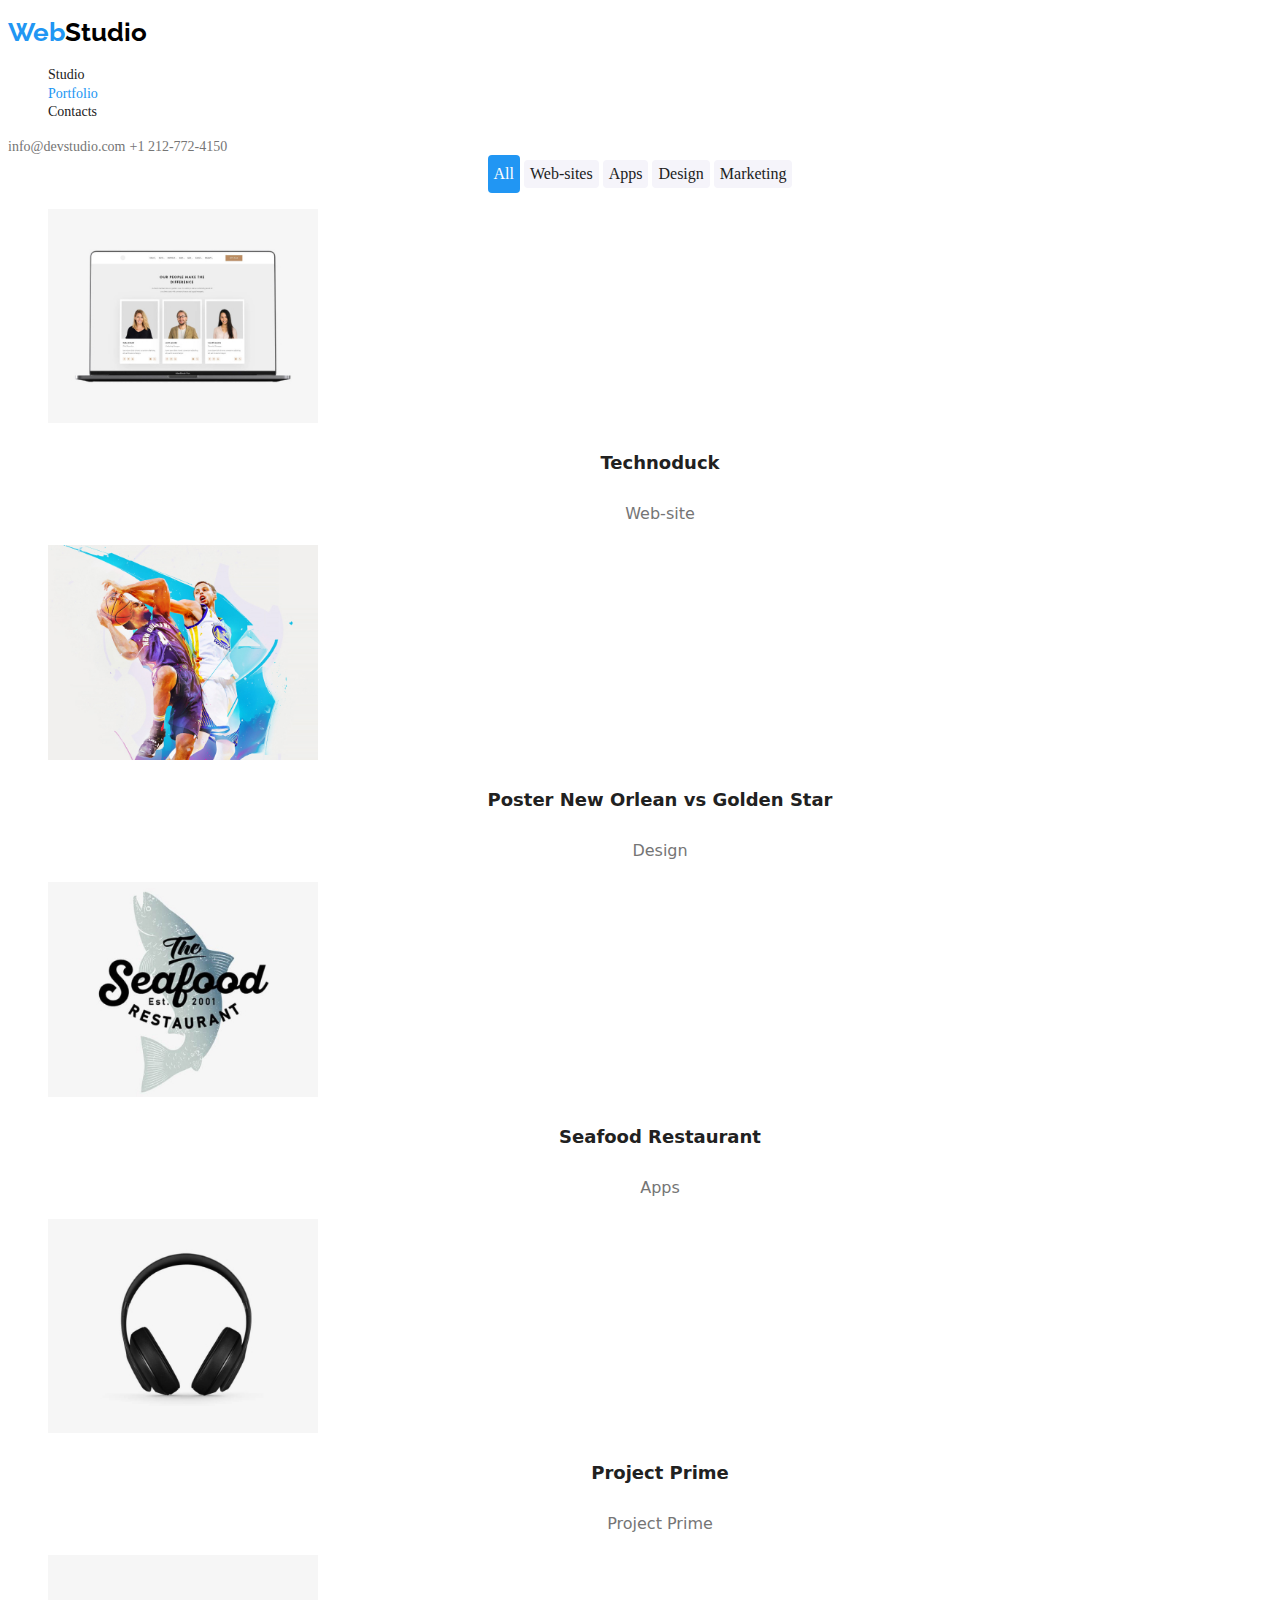
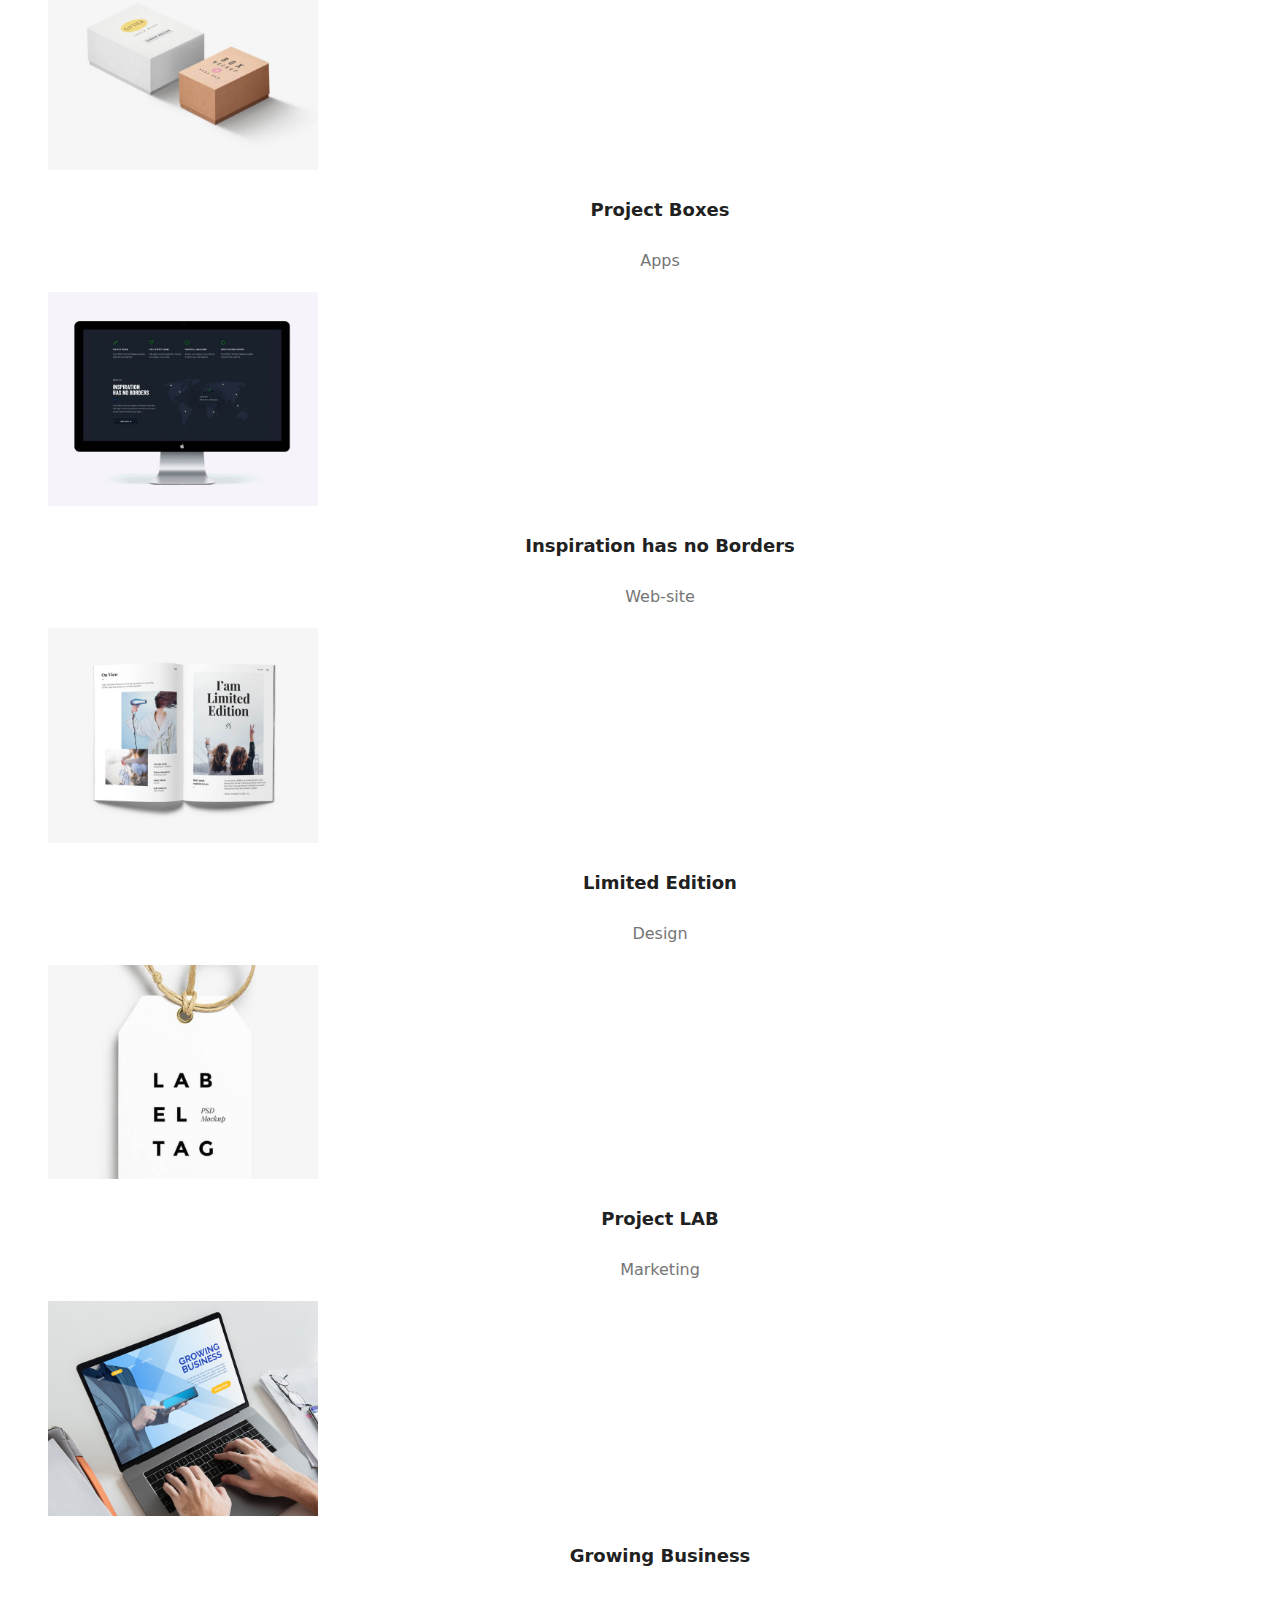
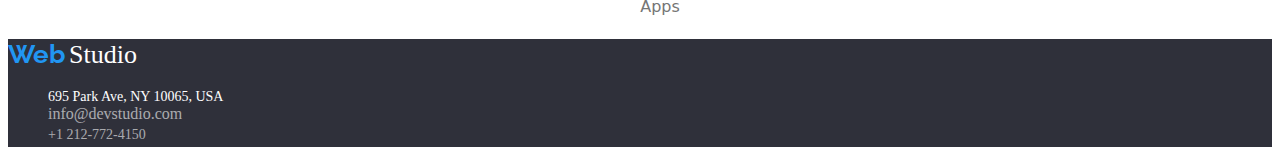
==== commit b49fcb2b: "final" ====
--- a/portfolio.html
+++ b/portfolio.html
@@ -43,10 +43,10 @@
         target="_blank"></a>
     <div class="button">
         <button type="button" class="button-first">All</button>
-        <button type="button">Web-sites</button>
-        <button type="button">Apps</button>
-        <button type="button">Design</button>
-        <button type="button">Marketing</button>
+        <button type="button" class="button-second">Web-sites</button>
+        <button type="button" class="button-third">Apps</button>
+        <button type="button" class="button-foutrh">Design</button>
+        <button type="button" class="button-fifth">Marketing</button>
     </div>
     
     </section>
--- a/css/style.css
+++ b/css/style.css
@@ -29,22 +29,9 @@
   color: var(--highlight-color);
 }
 
-.main-navigation .global-header-nav {
-  color: teal;
-}
-.main-navigation,
-.global-header-nav,
 .nav-link-current:hover,
-.nav-link-current:focus {
-  color: orange;
-}
-
-.main-navigation .global-header-nav .nav-link-current:active {
-  color: red;
-}
-
-.main-navigation .global-header-nav .nav-link-current:visited {
-  color: #2196f3;
+.nav-link:hover {
+  color: mediumvioletred;
 }
 
 .nav-link-current:active,
@@ -74,7 +61,7 @@
   line-height: 16.41px;
 }
 .email {
-  color: #2196f3;
+  color: #757575;
   font-size: 14px;
   line-height: 16.41px;
 }
@@ -83,6 +70,14 @@
   font-size: 14px;
   line-height: 16.41px;
 }
+
+.email:hover,
+.tel:hover,
+.phone:hover,
+.mail:hover {
+  color: mediumvioletred;
+}
+
 #title {
   color: #ffffff;
   font-size: 44px;
@@ -95,15 +90,21 @@
 
 .button-service {
   background-color: #188ce8;
-  color: #ffffff;
+  width: 200px;
+  height: 50px;
+  color: #ffffff;
+  font-style: normal;
   font-weight: 700;
   font-size: 16px;
   line-height: 30px;
   cursor: pointer;
   font-family: inherit;
-}
-
-.button-service .page-section-content .button-service:hover {
+  letter-spacing: 0.96px;
+  border-radius: 4px;
+  border: unset;
+}
+
+.button-service:hover {
   color: mediumvioletred;
 }
 
@@ -184,6 +185,8 @@
   color: #212121;
   font-size: 16px;
   line-height: 18.75px;
+  letter-spacing: 0.03;
+  width: 145px;
   text-align: center;
 }
 
@@ -222,19 +225,49 @@
 }
 
 .button {
-  color: #212121;
-  font-family: system-ui, -apple-system, BlinkMacSystemFont, "Segoe UI", Roboto,
-    Oxygen, Ubuntu, Cantarell, "Open Sans", "Helvetica Neue", sans-serif;
-  font-weight: 500;
-  font-size: 16px;
-  text-align: center;
+  text-align: center;
+}
+
+.button-first {
+  width: 120;
+  height: 38px;
+  background-color: #2196f3;
+  color: #ffffff;
   cursor: pointer;
   font-family: inherit;
-}
-
-.button-first {
-  background-color: #2196f3;
-  color: #ffffff;
+  font-style: normal;
+  font-weight: 500;
+  font-size: 16px;
+  line-height: 1.62;
+  border-radius: 4px;
+  border: unset;
+}
+
+.button-first:hover {
+  color: mediumvioletred;
+}
+
+.button-second,
+.button-third,
+.button-foutrh,
+.button-fifth {
+  width: 120;
+  background: #f5f4fa;
+  color: #212121;
   cursor: pointer;
   font-family: inherit;
-}
+  font-size: 16px;
+  font-style: normal;
+  font-weight: 500;
+  line-height: 1.62;
+  border-radius: 4px;
+  border: #ffffff;
+}
+
+.button-second:hover,
+.button-third:hover,
+.button-foutrh:hover,
+.button-fifth:hover {
+  color: mediumvioletred;
+  background-color: #188ce8;
+}
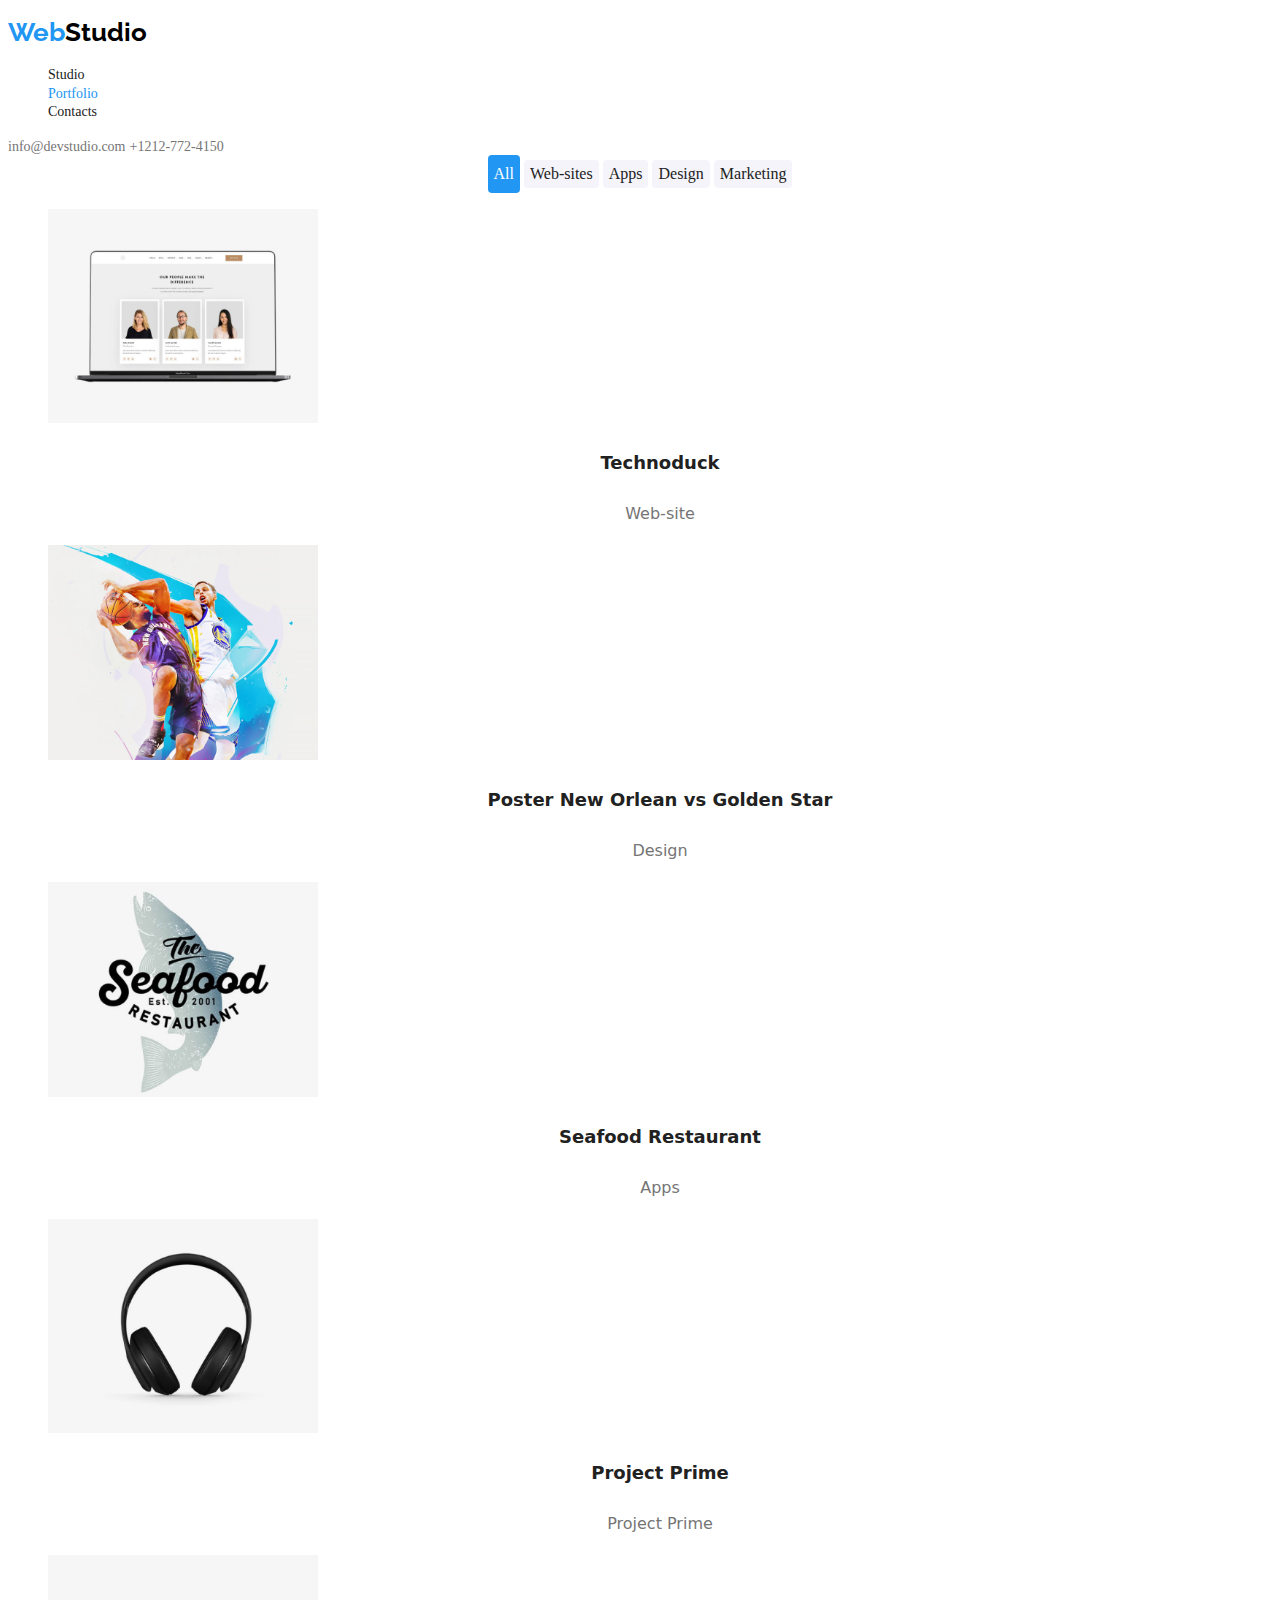
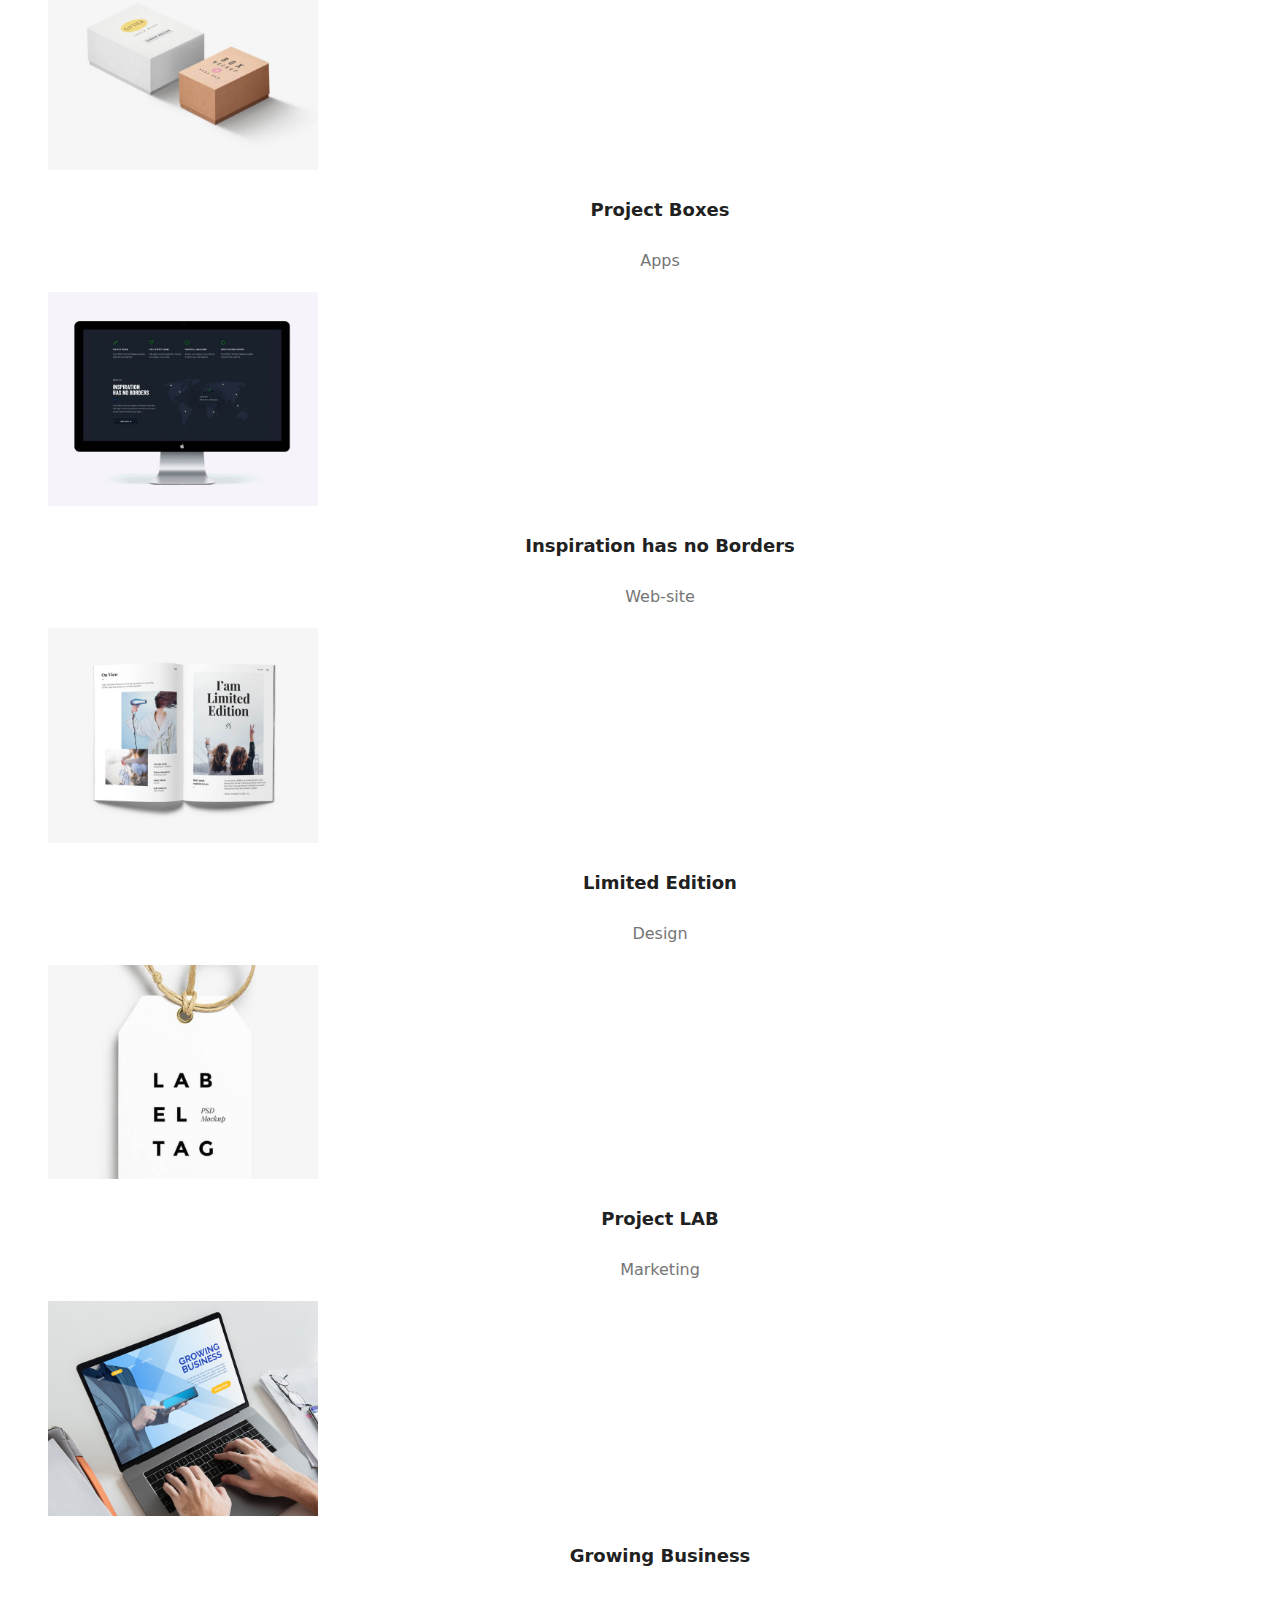
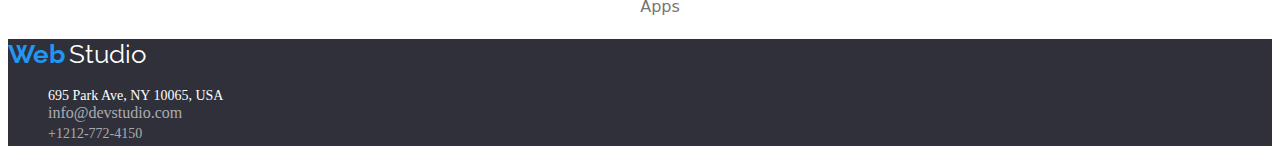
==== commit 0aa3a7d4: "button-background color" ====
--- a/portfolio.html
+++ b/portfolio.html
@@ -1,160 +1,153 @@
 <!DOCTYPE html>
 <html lang="en">
+  <head>
+    <meta charset="UTF-8" />
+    <meta http-equiv="X-UA-Compatible" content="IE=edge" />
+    <meta name="viewport" content="width=device-width, initial-scale=1.0" />
+    <title>WebStudio</title>
+    <link rel="stylesheet" href="./css/style.css" />
+    <link rel="preconnect" href="https://fonts.googleapis.com" />
+    <link rel="preconnect" href="https://fonts.gstatic.com" crossorigin />
+    <link
+      href="https://fonts.googleapis.com/css2?family=Raleway:wght@700&family=Roboto:wght@400;500;700;900&display=swap"
+      rel="stylesheet"
+    />
+  </head>
+  <header class="global-header">
+    <div class="WebStudio">
+      <a href="index.html" class="logo">
+        <h1 class="studio"><span class="web">Web</span>Studio</h1>
+      </a>
+    </div>
 
-<head>
-    <meta charset="UTF-8">
-    <meta http-equiv="X-UA-Compatible" content="IE=edge">
-    <meta name="viewport" content="width=device-width, initial-scale=1.0">
-    <title>WebStudio</title>
-    <link rel="stylesheet" href="./css/style.css">
-    <link rel="preconnect" href="https://fonts.googleapis.com">
-    <link rel="preconnect" href="https://fonts.gstatic.com" crossorigin>
-    <link href="https://fonts.googleapis.com/css2?family=Raleway:wght@700&family=Roboto:wght@400;500;700;900&display=swap" rel="stylesheet">
-    
+    <nav class="main-navigation">
+      <ul class="global-header-nav">
+        <li><a href="index.html" class="nav-link">Studio</a></li>
+        <li><a href="portfolio.html" class="nav-link-current">Portfolio</a></li>
+        <li><a href="contacts.html" class="nav-link">Contacts</a></li>
+      </ul>
+    </nav>
+    <a href="email:info@devstudio.com" class="email">info@devstudio.com</a>
 
-</head>
-    <header class="global-header">
+    <a href="tel:+1212-772-4150" class="phone">+1212-772-4150</a>
+  </header>
 
-        <div class="WebStudio">
-            <a href="index.html" class="logo">
-              <h1 class="studio"><span class="web">Web</span>Studio</h1>
-            </a>
+  <body>
+    <main class="buttons">
+      <section>
+        <a
+          href="https://goit.global/ro/"
+          rel="noopener noreferrer nofollow"
+          target="_blank"
+        ></a>
+        <div class="button">
+          <button type="button" class="button-first">All</button>
+          <button type="button" class="button-second">Web-sites</button>
+          <button type="button" class="button-third">Apps</button>
+          <button type="button" class="button-foutrh">Design</button>
+          <button type="button" class="button-fifth">Marketing</button>
         </div>
-  
-        <nav class="main-navigation">
-            <ul class="global-header-nav">
-              <li><a href="index.html" class="nav-link">Studio</a></li>
-              <li><a href="portfolio.html" class="nav-link-current">Portfolio</a></li>
-              <li><a href="contacts.html" class="nav-link">Contacts</a></li>
-            </ul>
-          </nav>
-          <a href="email:info@devstudio.com" class="email">info@devstudio.com</a>
-
-          <a href="tel:+1 212-772-4150" class="phone">+1 212-772-4150</a>
-
-   </header> 
-
-<body>
-   <main class="buttons">
-    <section> 
-        <a
-        href="https://goit.global/ro/"
-        rel="noopener noreferrer nofollow"
-        target="_blank"></a>
-    <div class="button">
-        <button type="button" class="button-first">All</button>
-        <button type="button" class="button-second">Web-sites</button>
-        <button type="button" class="button-third">Apps</button>
-        <button type="button" class="button-foutrh">Design</button>
-        <button type="button" class="button-fifth">Marketing</button>
-    </div>
-    
-    </section>
-<ul>
-    <li>
-        <img src="./images/laptopcuangajati.jpg"
-        alt="ecran laptop cu oameni"
-        width="270">
-        <h3 class="menu"> Technoduck</h3>
+      </section>
+    </main>
+    <ul>
+      <li>
+        <img
+          src="./images/laptopcuangajati.jpg"
+          alt="ecran laptop cu oameni"
+          width="270"
+        />
+        <h3 class="menu">Technoduck</h3>
         <p class="submenu">Web-site</p>
-    </li>
-</ul>
-<ul>
-    <li>
-        <img src="./images/sportivi.jpg"
-        alt="2 Sportivi jucand"
-        width="270">
+      </li>
+    </ul>
+    <ul>
+      <li>
+        <img src="./images/sportivi.jpg" alt="2 Sportivi jucand" width="270" />
         <h3 class="menu">Poster New Orlean vs Golden Star</h3>
         <p class="submenu">Design</p>
-    </li>
-</ul>
-<ul>
-    <li>
-        <img src="./images/logorestaurant.jpg"
-        alt="Logo restaurant"
-        width="270">
+      </li>
+    </ul>
+    <ul>
+      <li>
+        <img
+          src="./images/logorestaurant.jpg"
+          alt="Logo restaurant"
+          width="270"
+        />
         <h3 class="menu">Seafood Restaurant</h3>
         <p class="submenu">Apps</p>
-    </li>
-</ul>  
-<ul>
-    <li>
-        <img src="./images/casti.jpg"
-        alt="casti negre"
-        width="270">
+      </li>
+    </ul>
+    <ul>
+      <li>
+        <img src="./images/casti.jpg" alt="casti negre" width="270" />
         <h3 class="menu">Project Prime</h3>
         <p class="submenu">Project Prime</p>
-    </li>
-</ul>
-<ul>
-    <li>
-        <img src="./images/cutii.jpg"
-        alt="2 cutii"
-        width="270">
+      </li>
+    </ul>
+    <ul>
+      <li>
+        <img src="./images/cutii.jpg" alt="2 cutii" width="270" />
         <h3 class="menu">Project Boxes</h3>
         <p class="submenu">Apps</p>
-    </li>
-</ul>
-<ul>
-    <li>
-        <img src="./images/monitorcalculator.jpg"
-        alt="Monitor calculator"
-        width="270">
+      </li>
+    </ul>
+    <ul>
+      <li>
+        <img
+          src="./images/monitorcalculator.jpg"
+          alt="Monitor calculator"
+          width="270"
+        />
         <h3 class="menu">Inspiration has no Borders</h3>
         <p class="submenu">Web-site</p>
-    </li>
-</ul>
-<ul>
-    <li>
-        <img src="./images/revista.jpg"
-        alt="2 pagini din revist"
-        width="270">
+      </li>
+    </ul>
+    <ul>
+      <li>
+        <img src="./images/revista.jpg" alt="2 pagini din revist" width="270" />
         <h3 class="menu">Limited Edition</h3>
         <p class="submenu">Design</p>
-    </li>
-</ul>
-<ul>
-    <li>
-        <img src="./images/eticheta.jpg"
-        alt="eticheta laborator"
-        width="270">
+      </li>
+    </ul>
+    <ul>
+      <li>
+        <img src="./images/eticheta.jpg" alt="eticheta laborator" width="270" />
         <h3 class="menu">Project LAB</h3>
         <p class="submenu">Marketing</p>
-    </li>
-</ul>
-<ul>
-    <li>
-        <img src="./images/laptop.jpg"
-        alt="Laptop cu bussines"
-        width="270">
+      </li>
+    </ul>
+    <ul>
+      <li>
+        <img src="./images/laptop.jpg" alt="Laptop cu bussines" width="270" />
         <h3 class="menu">Growing Business</h3>
         <p class="submenu">Apps</p>
-    </li>
-</ul>
+      </li>
+    </ul>
 
-<footer class="address">
-    <h1 class="studio-address"></h1>
-    <span class="web">Web</span>
-    <span class="studio-second">Studio</span>
-    <address class="address">
-      <ul>
-        <li>
-          <a hreaf="695 Park Ave, NY 10065, USA" class="location"
-            >695 Park Ave, NY 10065, USA</a
-          >
-        </li>
+    <footer class="address">
+      <h1 class="studio-address"></h1>
+      <span class="web">Web</span>
+      <span class="studio-second">Studio</span>
+      <address class="address">
+        <ul>
+          <li>
+            <a hreaf="695 Park Ave, NY 10065, USA" class="location"
+              >695 Park Ave, NY 10065, USA</a
+            >
+          </li>
 
-        <li>
-          <a href="email:info@devstudio.com" class="mail"
-            >info@devstudio.com</a
-          >
-        </li>
+          <li>
+            <a href="email:info@devstudio.com" class="mail"
+              >info@devstudio.com</a
+            >
+          </li>
 
-        <li>
-          <a href="tel:+1 212-772-4150" class="tel">+1 212-772-4150</a>
-        </li>
-      </ul>
-    </address>
-  </footer>
-</body>
+          <li>
+            <a href="tel:+1212-772-4150" class="tel">+1212-772-4150</a>
+          </li>
+        </ul>
+      </address>
+    </footer>
+  </body>
 </html>
--- a/css/style.css
+++ b/css/style.css
@@ -11,6 +11,13 @@
   line-height: 30.52px;
   font-family: raleway;
   font-weight: 700;
+}
+
+.WebStudio:hover,
+.logo-studio,
+.web:hover,
+.studio:hover {
+  color: mediumvioletred;
 }
 
 ul {
@@ -29,22 +36,11 @@
   color: var(--highlight-color);
 }
 
-.nav-link-current:hover,
-.nav-link:hover {
-  color: mediumvioletred;
-}
-
-.nav-link-current:active,
-.nav-link-current:hover,
-.nav-link-current:focus,
-.nav-link-current:visited:active,
-.nav-link-current:visited:hover,
-.nav-link-current:visited:focus {
-  color: var(--active-link);
-}
-
-.nav-link-current:visited {
-  color: var(--active-link);
+.main-navigation:hover,
+.global-header-nav:hover,
+.nav-link:hover,
+.nav-link-current:hover {
+  color: mediumvioletred;
 }
 
 .main-navigation .nav-link {
@@ -105,7 +101,7 @@
 }
 
 .button-service:hover {
-  color: mediumvioletred;
+  background-color: mediumvioletred;
 }
 
 .description {
@@ -166,6 +162,8 @@
   color: #ffffff;
   font-size: 26px;
   line-height: 30.52px;
+  font-style: normal;
+  font-family: raleway;
 }
 
 .team {
@@ -271,3 +269,10 @@
   color: mediumvioletred;
   background-color: #188ce8;
 }
+
+.address:hover,
+.studio-address:hover .web:hover,
+.studio-second:hover,
+.location:hover {
+  color: mediumvioletred;
+}
